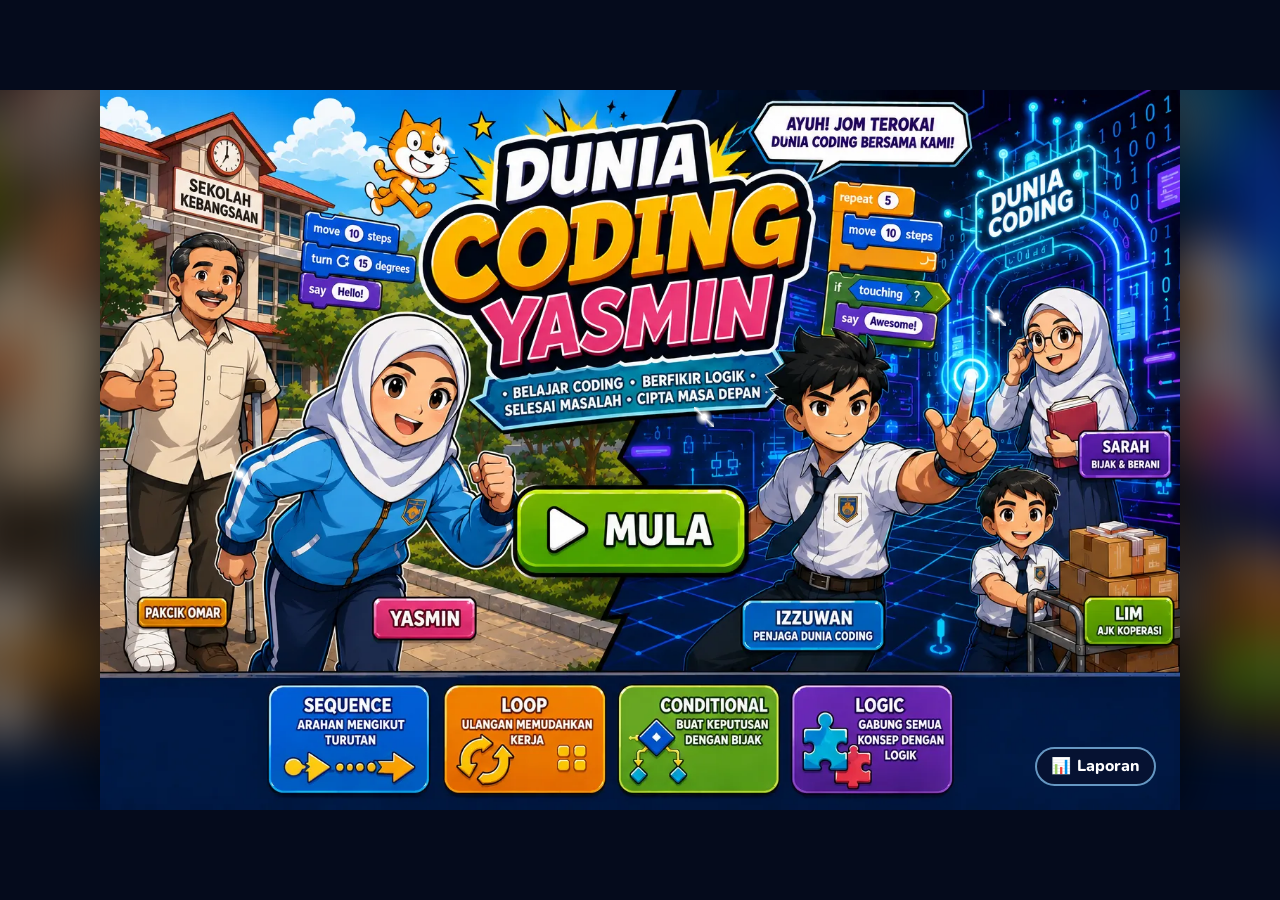
==== index.html @ 2ae58701 "Dunia Coding Yasmin: app storytelling interaktif (aktiviti Sequence, Loop & Logic dikunci) Co-Author" ====
<!doctype html>
<html lang="ms">
<head>
<meta charset="utf-8">
<meta name="viewport" content="width=device-width, initial-scale=1, viewport-fit=cover">
<meta name="theme-color" content="#0b1a3a">
<title>Dunia Coding Yasmin</title>
<link rel="preconnect" href="https://fonts.googleapis.com">
<link href="https://fonts.googleapis.com/css2?family=Baloo+2:wght@500;700;800&family=Nunito:wght@600;800&family=Russo+One&family=Rajdhani:wght@600;700&display=swap" rel="stylesheet">
<link rel="stylesheet" href="style.css">
</head>
<body>
<div id="frame">
  <div id="stage">
    <!-- LAYER CERITA -->
    <div id="bg"><img id="bgA" alt=""><img id="bgB" alt=""></div>
    <div id="chars"></div>
    <div id="fx"></div>
    <div id="bubble" class="hidden"><div class="who"></div><div class="txt"></div></div>
    <div id="narr" class="hidden"><div class="txt"></div></div>
    <div id="title" class="hidden"></div>

    <!-- KAWALAN -->
    <div id="hud" class="hidden">
      <button id="btnMenu" class="pill" aria-label="Menu utama">🏠 Menu</button>
      <div class="spacer"></div>
      <button id="btnCC" class="pill" aria-label="Sari kata">💬 Sari kata</button>
      <button id="btnSound" class="pill" aria-label="Bunyi">🔊</button>
      <button id="btnAuto" class="pill" aria-label="Auto main">⏯ Auto</button>
    </div>
    <div id="nav" class="hidden">
      <button id="btnBack" class="round" aria-label="Kembali">◀</button>
      <button id="btnNext" class="round big" aria-label="Seterusnya">▶</button>
    </div>
    <div id="progress" class="hidden"><i></i></div>

    <!-- CABARAN -->
    <div id="challenge" class="hidden"></div>

    <!-- SKRIN -->
    <section id="home" class="screen">
      <img class="cover-fill" src="assets/img/chatgpt_image_17_mei_2026_04_03_49_ptg.webp" alt="">
      <div class="cover-box">
        <img class="cover-img" src="assets/img/chatgpt_image_17_mei_2026_04_03_49_ptg.webp" alt="Dunia Coding Yasmin">
        <div class="twinkles"><i style="left:31%;top:6%"></i><i style="left:62%;top:4%;animation-delay:.7s"></i><i style="left:82%;top:30%;animation-delay:1.3s"></i><i style="left:12%;top:52%;animation-delay:2s"></i><i style="left:55%;top:44%;animation-delay:1.6s"></i></div>
        <button class="hot mula" data-go="" aria-label="Mula"><span class="shine"></span></button>
        <button class="hot cc seq" data-go="sequence" aria-label="Sequence"></button>
        <button class="hot cc loop" data-go="loop" aria-label="Loop"></button>
        <button class="hot cc cond" data-go="conditional" aria-label="Conditional"></button>
        <button class="hot cc logic" data-go="logic" aria-label="Logic"></button>
        <button id="btnLaporan" class="hot-lap" aria-label="Laporan kajian">📊<span>Laporan</span></button>
      </div>
      <div id="namecard" class="hidden">
        <div class="nc">
          <div class="nc-top"><img src="assets/img/bitmap_8.webp" alt=""><img src="assets/img/bitmap_5.webp" alt=""></div>
          <h3>SIAPA NAMA PEMAIN?</h3>
          <input id="nama" maxlength="40" placeholder="Tulis nama kamu" autocomplete="off">
          <button id="btnStart" class="m-start"><span>MASUK ▶</span></button>
          <button id="btnNoName" class="nc-skip">Main tanpa nama</button>
        </div>
      </div>
    </section>

    <section id="laporan" class="screen hidden">
      <div class="panel">
        <h2>📊 Laporan Kajian</h2>
        <p class="muted">Rekod setiap sesi murid disimpan dalam peranti ini sahaja. Muat turun CSV untuk analisis.</p>
        <div class="table-wrap"><table id="tbl"></table></div>
        <div class="row">
          <button id="btnCSV" class="cta small">⬇ Muat turun CSV</button>
          <button id="btnClear" class="pill danger">🗑 Padam semua rekod</button>
          <div class="spacer"></div>
          <button class="pill" data-close>✕ Tutup</button>
        </div>
      </div>
    </section>

    <div id="rotate">📱↻ Pusingkan peranti ke mod landskap</div>
  </div>
</div>
<script src="story.js"></script>
<script src="app.js"></script>
</body>
</html>
---- style.css ----
:root{
  --ink:#10203f; --paper:#fffdf6; --navy:#0b1a3a;
  --seq:#1f6fe0; --seq2:#4aa3ff;
  --loop:#f08a12; --loop2:#ffc042;
  --cond:#1fa64a; --cond2:#5fdc7c;
  --logic:#7a3fe0; --logic2:#b48bff;
  --good:#1fa64a; --bad:#e23b3b;
  --font:'Nunito',system-ui,-apple-system,"Segoe UI",sans-serif;
  --display:'Baloo 2','Nunito',system-ui,sans-serif;
}
*{box-sizing:border-box;-webkit-tap-highlight-color:transparent}
html,body{margin:0;height:100%;background:#050b1c;color:var(--ink);font-family:var(--font);overflow:hidden}
button{font:inherit;cursor:pointer;border:0}
.hidden{display:none!important}

/* ---- pentas 16:9 ---- */
#frame{position:fixed;inset:0;display:grid;place-items:center}
#stage{position:relative;width:min(100vw,177.78vh);height:min(56.25vw,100vh);overflow:hidden;background:#000;
  container-type:size;user-select:none;-webkit-user-select:none}
/* unit: 1cqw = 1% lebar pentas */

#bg,#bg img{position:absolute;inset:0;width:100%;height:100%}
#bg img{object-fit:cover;opacity:0;transition:opacity .6s ease}
#bg img.on{opacity:1}
#chars{position:absolute;inset:0;pointer-events:none}
#chars img{position:absolute;bottom:0;max-width:60%;object-fit:contain;filter:drop-shadow(0 .6cqw 1cqw rgba(0,0,0,.35));
  animation:pop .45s cubic-bezier(.2,1.4,.4,1) both}
#chars img.left{left:4%} #chars img.right{right:4%} #chars img.center{left:50%;transform:translateX(-50%);animation-name:popc}
@keyframes pop{from{opacity:0;transform:translateY(6%) scale(.96)}to{opacity:1}}
@keyframes popc{from{opacity:0;transform:translate(-50%,6%) scale(.96)}to{opacity:1;transform:translateX(-50%)}}

/* ---- belon dialog ---- */
#bubble{position:absolute;top:10%;left:50%;transform:translateX(-50%);width:min(62%,60cqw);
  background:var(--paper);border:.35cqw solid var(--ink);border-radius:3cqw;padding:1.6cqw 2.4cqw 2cqw;
  box-shadow:0 .7cqw 0 rgba(0,0,0,.35);animation:bub .35s cubic-bezier(.2,1.5,.4,1) both}
#bubble .who{display:inline-block;font-family:var(--display);font-weight:800;font-size:1.7cqw;color:#fff;background:var(--seq);
  padding:.1cqw 1.2cqw;border-radius:2cqw;margin:-3.2cqw 0 .6cqw -.6cqw;border:.25cqw solid var(--ink)}
#bubble .who:empty{display:none}
#bubble .txt{font-size:2.35cqw;line-height:1.38;font-weight:800}
#bubble.thought{border-radius:6cqw;border-style:dashed}
#bubble.shout{background:#fff27a;transform:translateX(-50%) rotate(-1.2deg)}
#bubble.shout .txt{font-family:var(--display);font-size:3cqw;letter-spacing:.02em}
#bubble.left{left:30%} #bubble.right{left:70%}
@keyframes bub{from{opacity:0;transform:translateX(-50%) scale(.85)}to{opacity:1}}

#narr{position:absolute;left:50%;bottom:4%;transform:translateX(-50%);width:76%;
  background:rgba(8,20,52,.88);color:#fff;border:.3cqw solid #8fd0ff;border-radius:1.6cqw;padding:1.6cqw 2.6cqw;
  box-shadow:0 0 2.5cqw rgba(80,180,255,.45);animation:bub .35s ease both}
#narr .txt{font-size:2.4cqw;line-height:1.4;font-weight:800;text-align:center}

#title{position:absolute;inset:0;display:grid;place-items:center;font-family:var(--display);font-weight:800;
  font-size:11cqw;color:#fff;letter-spacing:.04em;text-shadow:0 .6cqw 0 rgba(0,0,0,.35),0 0 3cqw rgba(255,255,255,.4);
  animation:title 2.4s cubic-bezier(.2,1.2,.4,1) both;-webkit-text-stroke:.35cqw var(--ink)}
#title.SEQUENCE{color:var(--seq2)} #title.LOOP{color:var(--loop2)} #title.CONDITIONAL{color:var(--cond2);font-size:9cqw} #title.LOGIC{color:var(--logic2)}
@keyframes title{0%{opacity:0;transform:scale(2.4) rotate(-6deg)}25%{opacity:1;transform:scale(1) rotate(0)}85%{opacity:1}100%{opacity:0;transform:scale(.9)}}

/* ---- kesan ---- */
#fx{position:absolute;inset:0;pointer-events:none}
.flash{position:absolute;inset:0;background:#fff;animation:flash 1s ease-out both}
@keyframes flash{from{opacity:1}to{opacity:0}}
.pow{position:absolute;left:50%;top:52%;width:34%;transform:translate(-50%,-50%);animation:powa .6s cubic-bezier(.2,1.6,.4,1) both}
@keyframes powa{from{transform:translate(-50%,-50%) scale(.2) rotate(-20deg);opacity:0}to{opacity:1}}
.shake{animation:shake .5s linear 3}
@keyframes shake{25%{transform:translate(-.8%,.4%)}50%{transform:translate(.8%,-.4%)}75%{transform:translate(-.4%,-.6%)}}
.zoom #bg img.on{animation:kenburns 6s ease-out both}
@keyframes kenburns{from{transform:scale(1)}to{transform:scale(1.12)}}
.arrows{position:absolute;left:50%;top:6%;transform:translateX(-50%);display:flex;gap:1.5cqw;background:rgba(255,255,255,.92);
  padding:1.2cqw 2cqw;border-radius:2cqw;border:.3cqw solid var(--ink)}
.arrows .ar{width:6.5cqw;height:6.5cqw;display:grid;place-items:center;opacity:0;animation:arIn .4s ease both}
.arrows .ar img{max-width:100%;max-height:100%}
@keyframes arIn{from{opacity:0;transform:translateY(-30%)}to{opacity:1}}
.doors{position:absolute;inset:0;display:flex}
.doors img{width:50%;height:100%;object-fit:cover;animation:dl 2.6s .5s ease-in both}
.doors img+img{animation-name:dr}
@keyframes dl{to{transform:translateX(-100%)}} @keyframes dr{to{transform:translateX(100%)}}

/* ---- HUD ---- */
#hud{position:absolute;top:1.6%;left:1.4%;right:1.4%;display:flex;gap:.8cqw;z-index:20}
.spacer{flex:1}
.pill{background:rgba(255,255,255,.92);color:var(--ink);font-weight:800;font-size:1.5cqw;padding:.6cqw 1.3cqw;border-radius:5cqw;
  border:.22cqw solid var(--ink);box-shadow:0 .35cqw 0 rgba(0,0,0,.3)}
.pill:active{transform:translateY(.2cqw);box-shadow:0 .15cqw 0 rgba(0,0,0,.3)}
.pill.off{opacity:.55}
.pill.danger{background:#ffe1e1}
#nav{position:absolute;right:1.6%;bottom:3%;display:flex;gap:1cqw;z-index:20}
.round{width:5cqw;height:5cqw;border-radius:50%;background:#fff;color:var(--ink);font-size:2cqw;border:.25cqw solid var(--ink);
  box-shadow:0 .4cqw 0 rgba(0,0,0,.35)}
.round.big{width:6.4cqw;height:6.4cqw;font-size:2.6cqw;background:#ffd23f}
.round.pulse{animation:pulse 1.2s ease-in-out infinite}
@keyframes pulse{50%{transform:scale(1.1)}}
#progress{position:absolute;left:0;right:0;bottom:0;height:.6cqw;background:rgba(255,255,255,.2);z-index:20}
#progress i{display:block;height:100%;width:0;background:linear-gradient(90deg,var(--seq2),var(--loop2),var(--cond2),var(--logic2));transition:width .5s}

/* ---- skrin ---- */
.screen{position:absolute;inset:0;z-index:40}
#home .cover{position:absolute;inset:0;width:100%;height:100%;object-fit:cover;filter:saturate(1.1) brightness(.8)}
.home-inner{position:absolute;inset:0;display:flex;flex-direction:column;align-items:center;justify-content:center;gap:1.8cqw;
  background:radial-gradient(ellipse at center,rgba(5,12,40,.15),rgba(5,12,40,.65))}
.logo{display:flex;flex-direction:column;align-items:center;line-height:.82;font-family:var(--display);font-weight:800;
  -webkit-text-stroke:.3cqw var(--ink);text-shadow:0 .7cqw 0 var(--ink);transform:rotate(-3deg)}
.logo .l1{font-size:5.4cqw;color:#fff}
.logo .l2{font-size:9cqw;color:#ffd23f}
.logo .l3{font-size:7.6cqw;color:#ff4f7b}
.logo .tag{margin-top:1.4cqw;font-size:1.6cqw;-webkit-text-stroke:0;text-shadow:none;background:var(--navy);color:#fff;
  padding:.5cqw 1.6cqw;border-radius:3cqw;border:.2cqw solid #8fd0ff;letter-spacing:.08em;text-transform:uppercase}
.namebox{display:flex;align-items:center;gap:1cqw;background:rgba(255,255,255,.95);border:.25cqw solid var(--ink);border-radius:4cqw;padding:.5cqw .6cqw .5cqw 1.6cqw}
.namebox span{font-weight:800;font-size:1.5cqw}
.namebox input{font:inherit;font-weight:800;font-size:1.7cqw;border:0;outline:0;background:#eef4ff;border-radius:3cqw;padding:.6cqw 1.4cqw;width:24cqw;color:var(--ink)}
.cta{font-family:var(--display);font-weight:800;font-size:3cqw;color:var(--ink);background:#ffd23f;padding:.6cqw 4.5cqw;border-radius:5cqw;
  border:.3cqw solid var(--ink);box-shadow:0 .6cqw 0 var(--ink)}
.cta:active{transform:translateY(.4cqw);box-shadow:0 .2cqw 0 var(--ink)}
.cta.small{font-size:1.7cqw;padding:.5cqw 2cqw}
.concepts{display:flex;gap:1.2cqw}
.c{display:flex;flex-direction:column;align-items:center;min-width:13cqw;padding:.8cqw 1.4cqw;border-radius:1.6cqw;color:#fff;
  border:.25cqw solid var(--ink);box-shadow:0 .45cqw 0 var(--ink)}
.c b{font-family:var(--display);font-size:1.9cqw;letter-spacing:.03em} .c small{font-size:1.25cqw;font-weight:800;opacity:.9}
.c-seq{background:var(--seq)} .c-loop{background:var(--loop)} .c-cond{background:var(--cond)} .c-logic{background:var(--logic)}
.c:active{transform:translateY(.3cqw);box-shadow:0 .15cqw 0 var(--ink)}
.links{display:flex;gap:1.4cqw}
.link{background:rgba(8,20,52,.75);color:#fff;font-weight:800;font-size:1.5cqw;padding:.5cqw 1.4cqw;border-radius:3cqw;border:.2cqw solid #8fd0ff}
#watak{background:#0b1a3a;display:grid;place-items:center}
#watak .full{max-width:100%;max-height:100%;object-fit:contain}
.close{position:absolute;top:2%;right:1.5%}
#laporan{background:linear-gradient(135deg,#0b1a3a,#24125a);display:grid;place-items:center}
.panel{width:92%;height:88%;background:var(--paper);border-radius:2cqw;border:.3cqw solid var(--ink);padding:2cqw 2.4cqw;display:flex;flex-direction:column;gap:1cqw}
.panel h2{margin:0;font-family:var(--display);font-size:2.8cqw}
.muted{margin:0;font-size:1.4cqw;color:#4b5875}
.table-wrap{flex:1;overflow:auto;border:.2cqw solid #d4dbea;border-radius:1cqw;background:#fff}
table{border-collapse:collapse;width:100%;font-size:1.3cqw}
th,td{padding:.6cqw .9cqw;border-bottom:.1cqw solid #e3e8f2;text-align:left;white-space:nowrap}
th{position:sticky;top:0;background:#eef2fb;font-weight:800}
td.empty{text-align:center;color:#7a86a0;padding:4cqw}
.row{display:flex;gap:1cqw;align-items:center}

#rotate{display:none}
@media (orientation:portrait) and (max-width:700px){
  #rotate{display:grid;place-items:center;position:fixed;inset:0;background:#0b1a3a;color:#fff;font-weight:800;font-size:5vw;z-index:99;text-align:center;padding:10vw}
}

/* ================== CABARAN ================== */
#challenge{position:absolute;inset:0;z-index:30;display:flex;flex-direction:column;align-items:center;padding:7% 3% 3%;gap:1.4cqw;
  background:linear-gradient(rgba(6,14,40,.55),rgba(6,14,40,.78))}
.ch-head{display:flex;flex-direction:column;align-items:center;gap:.5cqw;text-align:center}
.ch-name{font-family:var(--display);font-weight:800;font-size:2.2cqw;color:#fff;padding:.2cqw 2cqw;border-radius:3cqw;border:.25cqw solid var(--ink)}
.ch-name.seq{background:var(--seq)} .ch-name.loop{background:var(--loop)} .ch-name.cond{background:var(--cond)} .ch-name.logic{background:var(--logic)}
.ch-task{color:#fff;font-weight:800;font-size:1.95cqw;max-width:78cqw;text-shadow:0 .2cqw .4cqw rgba(0,0,0,.6)}
.ch-body{flex:1;width:100%;display:flex;flex-direction:column;align-items:center;justify-content:center;gap:1.6cqw}

.path{display:flex;align-items:center;gap:.8cqw;background:rgba(255,255,255,.94);padding:.9cqw 1.6cqw;border-radius:1.6cqw;border:.25cqw solid var(--ink)}
.path .p{width:5.2cqw;height:5.2cqw;display:grid;place-items:center;position:relative}
.path .p img{max-width:100%;max-height:100%}
.path .p.flip img{transform:scaleX(-1)}
.path .p b{position:absolute;right:-.4cqw;bottom:-.4cqw;background:var(--loop);color:#fff;font-size:1.4cqw;border-radius:1cqw;padding:0 .5cqw;border:.18cqw solid var(--ink)}
.path .arrow{font-size:1.8cqw;font-weight:800;color:#8a94ab}
.path .goal{font-size:3.4cqw}

.slots{display:flex;gap:1cqw;align-items:center;flex-wrap:wrap;justify-content:center}
.slot{min-width:15cqw;height:6.2cqw;border-radius:1.2cqw;border:.3cqw dashed rgba(255,255,255,.9);background:rgba(255,255,255,.14);
  display:grid;place-items:center;color:rgba(255,255,255,.85);font-weight:800;font-size:1.5cqw;position:relative;transition:background .2s,border-color .2s}
.slot .n{position:absolute;top:-1.3cqw;left:-1cqw;width:2.6cqw;height:2.6cqw;border-radius:50%;background:#fff;color:var(--ink);
  display:grid;place-items:center;font-size:1.4cqw;border:.2cqw solid var(--ink)}
.slot.hover{background:rgba(255,255,255,.35);border-color:#ffd23f}
.slot.ok{border-style:solid;border-color:var(--good);background:rgba(31,166,74,.25)}
.slot.no{border-style:solid;border-color:var(--bad);background:rgba(226,59,59,.3);animation:shake .4s linear 1}
.slot .block{position:static;cursor:default}

.palette{display:flex;gap:1.2cqw;flex-wrap:wrap;justify-content:center;min-height:6.6cqw;padding:1cqw 1.6cqw;
  background:rgba(255,255,255,.12);border-radius:1.6cqw;border:.2cqw solid rgba(255,255,255,.3)}
.block{display:flex;align-items:center;gap:.8cqw;min-width:14cqw;height:5.6cqw;padding:0 1.4cqw;border-radius:1cqw;color:#fff;
  font-weight:800;font-size:1.75cqw;border:.25cqw solid rgba(0,0,0,.35);box-shadow:0 .45cqw 0 rgba(0,0,0,.35);
  touch-action:none;cursor:grab;position:relative;justify-content:center;white-space:nowrap}
.block::before{content:"";position:absolute;top:-.25cqw;left:2cqw;width:3cqw;height:.9cqw;background:inherit;border-radius:0 0 .8cqw .8cqw;
  border:.25cqw solid rgba(0,0,0,.35);border-top:0;filter:brightness(1.08)}
.block img{height:3.6cqw;filter:brightness(0) invert(1)}
.block img.flip{transform:scaleX(-1)}
.block.motion{background:var(--seq)} .block.num{background:var(--loop)} .block.dir{background:var(--cond)}
.block.dragging{cursor:grabbing;z-index:99;position:fixed;transform:scale(1.08) rotate(-2deg);box-shadow:0 1.2cqw 2cqw rgba(0,0,0,.5);pointer-events:none}
.block.used{opacity:.25;pointer-events:none}

.code{display:flex;flex-direction:column;align-items:flex-start;gap:0;filter:drop-shadow(0 .5cqw 0 rgba(0,0,0,.35))}
.code .hat{background:var(--loop);color:#fff;font-weight:800;font-size:2cqw;padding:1cqw 1.8cqw;border-radius:1.4cqw 1.4cqw 0 0;
  display:flex;align-items:center;gap:1cqw;border:.25cqw solid rgba(0,0,0,.35)}
.code.if .hat{background:var(--cond)}
.code .inner{margin-left:2.6cqw;background:#fff;color:var(--ink);font-weight:800;font-size:1.8cqw;padding:1cqw 1.8cqw;border-left:2.6cqw solid var(--loop);
  border-radius:0 1cqw 1cqw 0;display:flex;gap:.8cqw;align-items:center}
.code.if .inner{border-left-color:var(--cond)}
.code .foot{width:22cqw;height:1.8cqw;background:var(--loop);border-radius:0 0 1.4cqw 1.4cqw;border:.25cqw solid rgba(0,0,0,.35);border-top:0}
.code.if .foot{background:var(--cond)}
.code .slot{min-width:13cqw;height:5cqw}

.boxes{display:flex;gap:.6cqw;font-size:4.4cqw;background:rgba(255,255,255,.92);padding:.4cqw 1.6cqw;border-radius:1.6cqw;border:.25cqw solid var(--ink)}
.boxes span{animation:arIn .35s ease both}
.paths2{display:flex;gap:2.4cqw}
.pcard{background:rgba(255,255,255,.95);border:.3cqw solid var(--ink);border-radius:1.6cqw;padding:1cqw 2cqw;min-width:22cqw}
.pcard h4{margin:0 0 .4cqw;font-family:var(--display);font-size:2cqw;display:flex;gap:.6cqw;align-items:center}
.pcard ul{margin:0;padding-left:2cqw;font-weight:800;font-size:1.6cqw;line-height:1.5}

.ch-foot{display:flex;gap:1.2cqw;align-items:center;justify-content:center;width:100%}
.msg{min-height:3.4cqw;font-weight:800;font-size:1.9cqw;padding:.5cqw 1.6cqw;border-radius:3cqw;color:#fff;background:rgba(0,0,0,.35)}
.msg:empty{visibility:hidden}
.msg.good{background:var(--good)} .msg.bad{background:var(--bad)}
.hintbtn{background:#fff;font-weight:800;font-size:1.5cqw;padding:.6cqw 1.4cqw;border-radius:3cqw;border:.22cqw solid var(--ink);box-shadow:0 .3cqw 0 rgba(0,0,0,.3)}
.key{font-family:var(--display);font-weight:800;font-size:2cqw;background:#ffd23f;color:var(--ink);padding:.4cqw 2.4cqw;border-radius:3cqw;border:.3cqw solid var(--ink);box-shadow:0 .4cqw 0 var(--ink)}
.cont{font-family:var(--display);font-weight:800;font-size:2cqw;background:var(--good);color:#fff;padding:.4cqw 2.4cqw;border-radius:3cqw;border:.3cqw solid var(--ink);box-shadow:0 .4cqw 0 var(--ink);animation:pulse 1.2s infinite}
.hintbox{position:absolute;left:50%;top:1.6%;transform:translateX(-50%);pointer-events:none;background:#fff7d1;border:.3cqw solid var(--ink);border-radius:1.6cqw;
  padding:1cqw 1.8cqw;font-weight:800;font-size:1.7cqw;max-width:70cqw;display:flex;gap:1cqw;align-items:center;animation:bub .3s ease both;z-index:5}
.hintbox .cat{font-size:3.4cqw}

/* tamat */
.end{display:flex;flex-direction:column;align-items:center;gap:1.4cqw;color:#fff;text-align:center}
.end h1{margin:0;font-family:var(--display);font-size:7cqw;color:#ffd23f;-webkit-text-stroke:.3cqw var(--ink);text-shadow:0 .6cqw 0 var(--ink)}
.end p{margin:0;font-size:2cqw;font-weight:800}
.badges{display:flex;gap:1.2cqw}
.badge{min-width:15cqw;padding:1cqw;border-radius:1.4cqw;border:.25cqw solid var(--ink);font-weight:800;font-size:1.5cqw;color:#fff}
.badge b{display:block;font-family:var(--display);font-size:1.9cqw}
.confetti{position:absolute;top:-5%;font-size:2.6cqw;animation:fall linear forwards}
@keyframes fall{to{transform:translateY(120cqh) rotate(540deg)}}
@media (prefers-reduced-motion:reduce){*{animation-duration:.01s!important;animation-iteration-count:1!important;transition:none!important}}

/* =====================================================
   SARI KATA (v2) — jalur bawah, tidak menutup watak
   ===================================================== */
#bubble,#narr{top:auto!important;bottom:3.2%;left:50%!important;transform:translateX(-50%)!important;width:auto;max-width:66%;min-width:30%;
  background:linear-gradient(180deg,rgba(6,12,32,.72),rgba(6,12,32,.86));color:#fff;border:0;border-radius:1.2cqw;
  padding:.9cqw 2cqw 1cqw;box-shadow:0 .4cqw 1.6cqw rgba(0,0,0,.35);backdrop-filter:blur(4px);-webkit-backdrop-filter:blur(4px);
  animation:sub .3s ease both;text-align:center}
@keyframes sub{from{opacity:0;transform:translate(-50%,30%)}to{opacity:1;transform:translate(-50%,0)}}
#bubble .who{display:block;width:max-content;margin:-2.1cqw auto .35cqw;font-size:1.35cqw;padding:.1cqw 1.1cqw;border:.18cqw solid rgba(255,255,255,.85);
  box-shadow:0 .2cqw .6cqw rgba(0,0,0,.35)}
#bubble .txt,#narr .txt{font-size:1.85cqw;line-height:1.38;font-weight:800;text-shadow:0 .15cqw .3cqw rgba(0,0,0,.6)}
#bubble.thought .txt{font-style:italic;color:#d9e8ff}
#bubble.thought .txt::before{content:"💭 "}
#bubble.shout{background:linear-gradient(180deg,rgba(60,20,0,.8),rgba(40,10,0,.9))}
#bubble.shout .txt{color:#ffe14a;font-family:var(--display);font-size:2.3cqw;letter-spacing:.02em}
#narr{border:.15cqw solid rgba(143,208,255,.55)}
#narr .txt{color:#e6f4ff}
.nocc #bubble,.nocc #narr{display:none!important}

/* =====================================================
   ARENA AKTIVITI — gaya permainan MOBA
   ===================================================== */
#challenge.moba{--gold:#f2cf73;--gold2:#a8792b;--cy:#3fd6ff;--ink2:#060d22;--acc:var(--cy);
  padding:0;gap:0;display:block;background:radial-gradient(ellipse at 50% 40%,rgba(10,30,80,.35),rgba(3,8,24,.88) 75%);font-family:'Rajdhani','Nunito',sans-serif}
#challenge.moba.seq{--acc:#3fa7ff} #challenge.moba.loop{--acc:#ffa630} #challenge.moba.cond{--acc:#3ee07a} #challenge.moba.logic{--acc:#b47bff}
.moba .ch{--c:1.2cqw}
.chamf{clip-path:polygon(var(--c) 0,calc(100% - var(--c)) 0,100% var(--c),100% calc(100% - var(--c)),calc(100% - var(--c)) 100%,var(--c) 100%,0 calc(100% - var(--c)),0 var(--c))}
.moba .disp{font-family:'Russo One','Baloo 2',sans-serif;letter-spacing:.04em}

/* kad misi */
.m-intro{position:absolute;inset:0;display:flex;align-items:center;justify-content:center;gap:4cqw;animation:fadeIn .4s both}
@keyframes fadeIn{from{opacity:0}to{opacity:1}}
.m-hero{display:flex;flex-direction:column;align-items:center;gap:1cqw;animation:slideL .6s cubic-bezier(.2,1.2,.3,1) both}
@keyframes slideL{from{opacity:0;transform:translateX(-30%)}to{opacity:1}}
@keyframes slideR{from{opacity:0;transform:translateX(30%)}to{opacity:1}}
.m-hero .fr{--c:2cqw;width:24cqw;height:30cqw;padding:.35cqw;background:linear-gradient(160deg,var(--gold),var(--gold2) 45%,var(--gold));
  clip-path:polygon(var(--c) 0,calc(100% - var(--c)) 0,100% var(--c),100% calc(100% - var(--c)),calc(100% - var(--c)) 100%,var(--c) 100%,0 calc(100% - var(--c)),0 var(--c));
  filter:drop-shadow(0 0 1.6cqw color-mix(in srgb,var(--acc) 70%,transparent))}
.m-hero .fr img{width:100%;height:100%;object-fit:cover;background:radial-gradient(circle at 50% 30%,color-mix(in srgb,var(--acc) 55%,#0b1a3a),#071026);
  clip-path:inherit;display:block}
.m-heroname{font-family:'Russo One','Baloo 2',sans-serif;font-size:1.9cqw;color:#fff;letter-spacing:.12em;background:linear-gradient(90deg,transparent,rgba(0,0,0,.6),transparent);padding:.2cqw 4cqw;
  border-top:.15cqw solid var(--gold);border-bottom:.15cqw solid var(--gold)}
.m-brief{width:44cqw;display:flex;flex-direction:column;gap:.9cqw;color:#fff;animation:slideR .6s .1s cubic-bezier(.2,1.2,.3,1) both}
.m-no{font-family:'Russo One',sans-serif;color:var(--gold);font-size:1.7cqw;letter-spacing:.3em}
.m-title{font-family:'Russo One','Baloo 2',sans-serif;font-size:6.2cqw;line-height:.95;color:#fff;
  background:linear-gradient(180deg,#fff 30%,var(--acc));-webkit-background-clip:text;background-clip:text;-webkit-text-fill-color:transparent;
  filter:drop-shadow(0 .3cqw 0 rgba(0,0,0,.6)) drop-shadow(0 0 1.4cqw color-mix(in srgb,var(--acc) 60%,transparent))}
.m-sub{font-size:2cqw;font-weight:700;color:#cfe3ff;letter-spacing:.2em;text-transform:uppercase;margin-top:-.6cqw}
.m-obj{--c:1cqw;background:linear-gradient(90deg,rgba(20,40,90,.85),rgba(10,20,50,.6));border-left:.4cqw solid var(--acc);padding:1cqw 1.4cqw;font-size:1.9cqw;font-weight:700;line-height:1.3;
  clip-path:polygon(0 0,calc(100% - var(--c)) 0,100% var(--c),100% 100%,0 100%)}
.m-obj b{display:block;font-family:'Russo One',sans-serif;font-size:1.25cqw;color:var(--gold);letter-spacing:.2em;margin-bottom:.2cqw}
.m-reward{display:flex;align-items:center;gap:1cqw;font-size:1.9cqw}
.m-reward span{font-family:'Russo One',sans-serif;font-size:1.2cqw;color:#9fb3d8;letter-spacing:.2em}
.m-reward i{font-style:normal;font-family:'Russo One',sans-serif;color:var(--gold);font-size:1.6cqw}
.m-start{--c:1.2cqw;align-self:flex-start;margin-top:.6cqw;padding:.3cqw;background:linear-gradient(180deg,#fff3c4,var(--gold) 40%,var(--gold2));
  clip-path:polygon(var(--c) 0,calc(100% - var(--c)) 0,100% 50%,calc(100% - var(--c)) 100%,var(--c) 100%,0 50%);animation:glowp 1.6s ease-in-out infinite}
.m-start span{display:block;font-family:'Russo One','Baloo 2',sans-serif;font-size:2.4cqw;letter-spacing:.08em;color:#fff;padding:.9cqw 4cqw;
  background:linear-gradient(180deg,#2f6bff,#1235a8);clip-path:inherit;text-shadow:0 .2cqw 0 rgba(0,0,0,.5)}
.m-start:active{transform:scale(.97)}
@keyframes glowp{50%{filter:drop-shadow(0 0 1.2cqw rgba(255,210,100,.85))}}

.m-count{position:absolute;inset:0;display:grid;place-items:center;background:rgba(2,6,20,.55);z-index:20}
.m-count span{font-family:'Russo One','Baloo 2',sans-serif;font-size:16cqw;color:#fff;-webkit-text-stroke:.3cqw var(--gold2);
  text-shadow:0 0 3cqw var(--acc);animation:cnt .7s ease-out both}
.m-count span.go{font-size:11cqw;color:var(--gold)}
@keyframes cnt{from{transform:scale(2.2);opacity:0}30%{transform:scale(1);opacity:1}to{transform:scale(.85);opacity:.0}}

/* HUD atas */
.m-top{position:absolute;top:2.2%;left:2%;right:2%;display:flex;align-items:center;gap:1.4cqw;z-index:5;animation:fadeIn .4s both}
.m-exit{width:3.6cqw;height:3.6cqw;border-radius:50%;background:rgba(0,0,0,.55);color:#fff;font-size:1.6cqw;border:.18cqw solid rgba(255,255,255,.4)}
.m-badge{--c:1cqw;display:flex;align-items:center;gap:1cqw;padding:.4cqw 2.4cqw .4cqw .4cqw;color:#fff;
  background:linear-gradient(90deg,rgba(8,18,48,.92),rgba(8,18,48,.4));clip-path:polygon(0 0,calc(100% - var(--c)) 0,100% 50%,calc(100% - var(--c)) 100%,0 100%);border-left:.35cqw solid var(--acc)}
.m-badge .lv{width:3.6cqw;height:3.6cqw;display:grid;place-items:center;font-family:'Russo One',sans-serif;font-size:1.9cqw;color:#1b1300;
  background:linear-gradient(180deg,#fff3c4,var(--gold) 50%,var(--gold2));clip-path:polygon(50% 0,100% 25%,100% 75%,50% 100%,0 75%,0 25%)}
.m-badge small{display:block;font-size:1.05cqw;color:#9fb3d8;letter-spacing:.2em;font-weight:700}
.m-badge b{font-family:'Russo One',sans-serif;font-size:1.8cqw;letter-spacing:.06em;color:var(--acc)}
.m-timer{--c:1cqw;margin-left:auto;margin-right:auto;text-align:center;color:#fff;padding:.3cqw 3cqw;background:rgba(6,12,32,.85);border-bottom:.25cqw solid var(--gold);
  clip-path:polygon(0 0,100% 0,calc(100% - var(--c)) 100%,var(--c) 100%);transform:translateX(-30%)}
.m-timer small,.m-score small{display:block;font-size:1cqw;letter-spacing:.25em;color:#9fb3d8;font-weight:700}
.m-timer b{font-family:'Russo One',sans-serif;font-size:2.3cqw;letter-spacing:.06em}
.m-score{--c:1cqw;text-align:right;color:#fff;padding:.3cqw 1.8cqw .3cqw 2.6cqw;background:linear-gradient(270deg,rgba(8,18,48,.92),rgba(8,18,48,.4));
  clip-path:polygon(var(--c) 0,100% 0,100% 100%,var(--c) 100%,0 50%);border-right:.35cqw solid var(--gold)}
.m-score b{font-family:'Russo One',sans-serif;font-size:2.3cqw;color:var(--gold);display:inline-block}
.m-score.bump b{animation:bump .4s ease}
@keyframes bump{40%{transform:scale(1.35)}}

/* arena tengah */
.m-arena{--c:2cqw;position:absolute;left:8%;right:8%;top:15%;bottom:27%;display:flex;flex-direction:column;align-items:center;justify-content:center;gap:1.8cqw;
  background:linear-gradient(180deg,rgba(8,20,54,.78),rgba(4,10,30,.86));animation:arenaIn .5s cubic-bezier(.2,1.2,.3,1) both;
  clip-path:polygon(var(--c) 0,calc(100% - var(--c)) 0,100% var(--c),100% calc(100% - var(--c)),calc(100% - var(--c)) 100%,var(--c) 100%,0 calc(100% - var(--c)),0 var(--c));
  box-shadow:inset 0 0 0 .2cqw color-mix(in srgb,var(--acc) 70%,transparent),inset 0 0 4cqw color-mix(in srgb,var(--acc) 25%,transparent)}
.m-arena::before{content:"";position:absolute;inset:0;pointer-events:none;
  background:linear-gradient(90deg,var(--gold) 0 6cqw,transparent 6cqw calc(100% - 6cqw),var(--gold) calc(100% - 6cqw)) top/100% .25cqw no-repeat,
             linear-gradient(90deg,var(--gold) 0 6cqw,transparent 6cqw calc(100% - 6cqw),var(--gold) calc(100% - 6cqw)) bottom/100% .25cqw no-repeat}
@keyframes arenaIn{from{opacity:0;transform:scale(.94)}to{opacity:1}}
.m-obj2{color:#e6f0ff;font-weight:700;font-size:1.75cqw;text-align:center;max-width:90%;line-height:1.25}

.m-path{display:flex;align-items:center;gap:.6cqw}
.m-path .node{width:5.6cqw;height:5.6cqw;display:grid;place-items:center;position:relative;background:radial-gradient(circle,rgba(255,255,255,.95) 55%,rgba(255,255,255,.6));
  clip-path:polygon(50% 0,100% 25%,100% 75%,50% 100%,0 75%,0 25%);animation:nodeIn .4s cubic-bezier(.2,1.5,.4,1) both}
.m-path .node img{max-width:62%;max-height:62%}
.m-path .node.flip img{transform:scaleX(-1)}
.m-path .node b{position:absolute;bottom:.5cqw;font-family:'Russo One',sans-serif;font-size:1.2cqw;color:#c2410c}
.m-path .node.goal{font-size:3cqw;background:radial-gradient(circle,#ffe9a8,var(--gold))}
.m-path .dot{width:1.2cqw;height:.35cqw;background:var(--gold);border-radius:1cqw;box-shadow:0 0 .6cqw var(--gold)}
@keyframes nodeIn{from{opacity:0;transform:scale(.3)}to{opacity:1}}

.m-slots{display:flex;align-items:center;gap:0}
.m-slots .link{width:1.6cqw;height:.3cqw;background:linear-gradient(90deg,var(--acc),transparent,var(--acc));opacity:.7}
.slot.hex{min-width:0;width:13.5cqw;height:7.4cqw;border:0;border-radius:0;background:none;display:grid;place-items:center;position:relative;
  filter:drop-shadow(0 0 .8cqw color-mix(in srgb,var(--acc) 55%,transparent))}
.slot.hex::before{content:"";position:absolute;inset:0;background:linear-gradient(180deg,color-mix(in srgb,var(--acc) 80%,#fff),color-mix(in srgb,var(--acc) 50%,#000));
  clip-path:polygon(12% 0,88% 0,100% 50%,88% 100%,12% 100%,0 50%)}
.slot.hex::after{content:"";position:absolute;inset:.3cqw;background:repeating-linear-gradient(135deg,rgba(10,22,60,.95) 0 .6cqw,rgba(14,30,78,.95) .6cqw 1.2cqw);
  clip-path:polygon(12% 0,88% 0,100% 50%,88% 100%,12% 100%,0 50%)}
.slot.hex em{position:relative;z-index:1;font-style:normal;font-family:'Russo One',sans-serif;font-size:2.6cqw;color:color-mix(in srgb,var(--acc) 70%,#fff);opacity:.75;animation:breathe 1.6s ease-in-out infinite}
@keyframes breathe{50%{opacity:.3}}
.slot.hex.hover{transform:scale(1.08);filter:drop-shadow(0 0 1.6cqw var(--gold))}
.slot.hex.hover::before{background:linear-gradient(180deg,#fff3c4,var(--gold))}
.slot.hex.ok::before{background:linear-gradient(180deg,#b8ffcf,#16a34a)}
.slot.hex.no{animation:shake .35s linear 1}
.slot.hex.no::before{background:linear-gradient(180deg,#ffb4b4,#dc2626)}
.slot.hex .block{position:relative;z-index:1;min-width:0;width:calc(100% - 1.4cqw);height:calc(100% - 1.4cqw);cursor:default;box-shadow:none;animation:snap .35s cubic-bezier(.2,1.6,.4,1)}
@keyframes snap{from{transform:scale(1.4);opacity:.3}to{transform:scale(1);opacity:1}}

/* blok = kad skill */
.moba .block{--c:.9cqw;min-width:14cqw;height:6cqw;padding:0 1.4cqw 0 .6cqw;gap:.8cqw;justify-content:flex-start;border:0;border-radius:0;box-shadow:none;
  font-family:'Russo One','Nunito',sans-serif;font-size:1.45cqw;letter-spacing:.04em;text-transform:uppercase;color:#fff;
  clip-path:polygon(var(--c) 0,calc(100% - var(--c)) 0,100% var(--c),100% calc(100% - var(--c)),calc(100% - var(--c)) 100%,var(--c) 100%,0 calc(100% - var(--c)),0 var(--c));
  background:linear-gradient(180deg,rgba(255,255,255,.25),transparent 45%),linear-gradient(180deg,var(--b1),var(--b2));
  box-shadow:inset 0 0 0 .2cqw rgba(255,233,170,.85),inset 0 -.5cqw 0 rgba(0,0,0,.25)}
.moba .block::before{display:none}
.moba .block.motion{--b1:#3f8cff;--b2:#1440b8} .moba .block.num{--b1:#ffae3d;--b2:#c2410c} .moba .block.dir{--b1:#36d977;--b2:#13803d}
.moba .block .ic{width:4.2cqw;height:4.2cqw;flex:none;display:grid;place-items:center;border-radius:50%;font-size:2.1cqw;
  background:radial-gradient(circle at 35% 30%,rgba(255,255,255,.45),rgba(0,0,0,.35));box-shadow:inset 0 0 0 .2cqw rgba(255,233,170,.9),0 0 .8cqw rgba(0,0,0,.4)}
.moba .block .ic img{height:2.6cqw;filter:brightness(0) invert(1) drop-shadow(0 .1cqw .1cqw rgba(0,0,0,.5))}
.moba .block .ic img.flip{transform:scaleX(-1)}
.moba .block .lb{line-height:1.05;white-space:normal;text-align:left}
.moba .slot .block{padding:0 .8cqw 0 .4cqw;gap:.5cqw;font-size:1.2cqw}
.moba .slot .block .ic{width:3.4cqw;height:3.4cqw}
.moba .block.lifted{opacity:.35}
.block.dragging{transform:scale(1.12) rotate(-3deg)!important;filter:drop-shadow(0 0 1.4cqw rgba(255,214,110,.9)) drop-shadow(0 1cqw 1cqw rgba(0,0,0,.5))}
.moba .block.used{opacity:.18;filter:grayscale(1)}

/* bar bawah */
.m-bottom{position:absolute;left:1.6%;right:1.6%;bottom:3%;height:19%;display:flex;align-items:center;gap:1.6cqw;z-index:5}
.m-bar{--c:1.6cqw;flex:1;height:100%;display:flex;align-items:center;justify-content:center;gap:1.2cqw;flex-wrap:wrap;padding:.6cqw 1.4cqw;
  background:linear-gradient(180deg,rgba(6,14,38,.55),rgba(6,14,38,.92));border-top:.25cqw solid var(--gold);
  clip-path:polygon(var(--c) 0,calc(100% - var(--c)) 0,100% var(--c),100% 100%,0 100%,0 var(--c))}
.m-bar .block{animation:cardIn .45s cubic-bezier(.2,1.4,.4,1) both}
.m-bar .block:nth-child(2){animation-delay:.06s}.m-bar .block:nth-child(3){animation-delay:.12s}.m-bar .block:nth-child(4){animation-delay:.18s}.m-bar .block:nth-child(5){animation-delay:.24s}
@keyframes cardIn{from{opacity:0;transform:translateY(60%)}to{opacity:1}}
.m-skill{width:9.5cqw;height:9.5cqw;flex:none;border-radius:50%;display:flex;flex-direction:column;align-items:center;justify-content:center;gap:.1cqw;color:#fff;
  background:radial-gradient(circle at 40% 30%,#3a5fc8,#0d1f5c 70%);box-shadow:0 0 0 .3cqw var(--gold),0 0 0 .55cqw rgba(0,0,0,.6),0 0 2cqw rgba(63,214,255,.45)}
.m-skill span{font-size:3.6cqw;line-height:1}
.m-skill small{font-family:'Russo One',sans-serif;font-size:1.05cqw;letter-spacing:.12em}
.m-skill.key{width:11cqw;height:11cqw;background:radial-gradient(circle at 40% 30%,#ffe9a0,#d08a12 70%);color:#2a1700;animation:glowp 1.4s ease-in-out infinite}
.m-skill.ghost{visibility:hidden}
.m-skill:active{transform:scale(.93)}

/* papan khas: loop & conditional */
.m-boxes{display:flex;gap:1cqw;font-size:4.6cqw;filter:drop-shadow(0 .4cqw .4cqw rgba(0,0,0,.5))}
.m-boxes span{animation:nodeIn .4s cubic-bezier(.2,1.5,.4,1) both}
.m-code{display:flex;align-items:center;gap:1.2cqw;flex-wrap:wrap;justify-content:center;padding:1.2cqw 2cqw;border-radius:1.2cqw;
  background:rgba(255,255,255,.06);border:.2cqw dashed color-mix(in srgb,var(--acc) 60%,transparent)}
.m-code .cap{font-family:'Russo One',sans-serif;font-size:2.2cqw;color:var(--acc);letter-spacing:.06em;text-shadow:0 0 1cqw color-mix(in srgb,var(--acc) 60%,transparent)}
.m-code .body{font-size:1.9cqw;font-weight:700;color:#fff}
.m-code.loop .body{flex-basis:100%;text-align:center;opacity:.9}
.m-code .slot.hex{width:16cqw}
.m-lanes{display:flex;align-items:stretch;gap:1.6cqw}
.lane{--c:1.2cqw;width:22cqw;padding:1cqw 1.6cqw;color:#fff;display:flex;flex-direction:column;align-items:center;gap:.3cqw;
  clip-path:polygon(var(--c) 0,calc(100% - var(--c)) 0,100% var(--c),100% calc(100% - var(--c)),calc(100% - var(--c)) 100%,var(--c) 100%,0 calc(100% - var(--c)),0 var(--c))}
.lane.l{background:linear-gradient(180deg,rgba(220,38,38,.55),rgba(60,10,10,.75));box-shadow:inset 0 0 0 .2cqw #f87171}
.lane.r{background:linear-gradient(180deg,rgba(22,163,74,.55),rgba(8,50,25,.75));box-shadow:inset 0 0 0 .2cqw #4ade80}
.lane .ic{font-size:3.4cqw} .lane h4{margin:0;font-family:'Russo One',sans-serif;font-size:1.7cqw;letter-spacing:.08em}
.lane span{font-weight:700;font-size:1.55cqw}
.vs{align-self:center;font-family:'Russo One',sans-serif;font-size:3cqw;color:var(--gold);text-shadow:0 0 1.2cqw rgba(242,207,115,.7);font-style:italic}

/* maklum balas */
.m-call{position:absolute;left:50%;top:40%;transform:translate(-50%,-50%);z-index:15;pointer-events:none;opacity:0;white-space:nowrap;
  font-family:'Russo One','Baloo 2',sans-serif;font-size:5.4cqw;letter-spacing:.06em;font-style:italic;color:#fff;
  background:linear-gradient(180deg,#fff 30%,var(--gold));-webkit-background-clip:text;background-clip:text;-webkit-text-fill-color:transparent;
  filter:drop-shadow(0 .35cqw 0 rgba(0,0,0,.7)) drop-shadow(0 0 1.6cqw rgba(255,200,80,.8))}
.m-call.red{background:linear-gradient(180deg,#fff 20%,#ff4d4d);-webkit-background-clip:text;background-clip:text;filter:drop-shadow(0 .35cqw 0 rgba(0,0,0,.7)) drop-shadow(0 0 1.6cqw rgba(255,60,60,.8))}
.m-call.show{animation:callA 1.3s cubic-bezier(.2,1.3,.4,1) both}
@keyframes callA{0%{opacity:0;transform:translate(-50%,-50%) scale(2.2) skewX(-10deg)}18%{opacity:1;transform:translate(-50%,-50%) scale(1) skewX(-10deg)}75%{opacity:1}100%{opacity:0;transform:translate(-50%,-80%) scale(.95) skewX(-10deg)}}
#challenge.hit::after{content:"";position:absolute;inset:0;pointer-events:none;box-shadow:inset 0 0 6cqw rgba(255,30,30,.75);animation:flash .5s ease-out both;z-index:14}
.m-float{position:absolute;z-index:16;transform:translate(-50%,-50%);font-family:'Russo One',sans-serif;font-size:2.4cqw;color:var(--gold);pointer-events:none;
  text-shadow:0 .2cqw 0 #000,0 0 1cqw rgba(255,200,80,.9);animation:floatUp 1s ease-out both}
@keyframes floatUp{to{transform:translate(-50%,-260%);opacity:0}}
.m-spark{position:absolute;z-index:16;width:.8cqw;height:.8cqw;border-radius:50%;background:radial-gradient(circle,#fff,var(--gold));pointer-events:none;
  box-shadow:0 0 1cqw var(--gold);animation:spark .7s ease-out both}
@keyframes spark{to{transform:translate(var(--x),var(--y)) scale(.2);opacity:0}}
.m-hint{--c:1cqw;position:absolute;left:50%;top:13%;transform:translateX(-50%);z-index:12;pointer-events:none;display:flex;gap:1cqw;align-items:center;
  max-width:70cqw;padding:.9cqw 1.8cqw;color:#2a1a00;font-weight:800;font-size:1.65cqw;background:linear-gradient(180deg,#fff7d6,#ffe08a);
  clip-path:polygon(var(--c) 0,calc(100% - var(--c)) 0,100% var(--c),100% calc(100% - var(--c)),calc(100% - var(--c)) 100%,var(--c) 100%,0 calc(100% - var(--c)),0 var(--c));animation:bub .3s both}
.m-hint .cat{font-size:3cqw}

/* VICTORY */
.m-victory{position:absolute;inset:0;z-index:30;display:flex;flex-direction:column;align-items:center;justify-content:center;gap:1.2cqw;
  background:radial-gradient(ellipse at 50% 40%,rgba(40,70,160,.55),rgba(2,6,20,.94) 70%);animation:fadeIn .4s both;overflow:hidden}
.m-victory .rays{position:absolute;left:50%;top:34%;width:140cqw;height:140cqw;transform:translate(-50%,-50%);pointer-events:none;opacity:.35;
  background:repeating-conic-gradient(rgba(255,215,120,.55) 0 6deg,transparent 6deg 18deg);animation:spin 18s linear infinite;
  -webkit-mask:radial-gradient(circle,#000 10%,transparent 55%);mask:radial-gradient(circle,#000 10%,transparent 55%)}
@keyframes spin{to{transform:translate(-50%,-50%) rotate(360deg)}}
.vic{position:relative;padding:0 6cqw}
.vic::before,.vic::after{content:"";position:absolute;top:50%;width:6cqw;height:3cqw;transform:translateY(-50%);
  background:linear-gradient(90deg,transparent,var(--gold));clip-path:polygon(0 50%,100% 0,85% 50%,100% 100%)}
.vic::before{left:-1cqw} .vic::after{right:-1cqw;transform:translateY(-50%) scaleX(-1)}
.vic span{display:block;font-family:'Russo One','Baloo 2',sans-serif;font-size:10cqw;letter-spacing:.06em;line-height:1;
  background:linear-gradient(180deg,#fffbe6 20%,#f2cf73 55%,#a8792b);-webkit-background-clip:text;background-clip:text;-webkit-text-fill-color:transparent;
  filter:drop-shadow(0 .5cqw 0 rgba(0,0,0,.6)) drop-shadow(0 0 2.4cqw rgba(255,200,80,.7));animation:vicIn .8s cubic-bezier(.2,1.4,.3,1) both}
@keyframes vicIn{from{opacity:0;transform:scale(2.6);letter-spacing:.6em}to{opacity:1}}
.m-victory .sub{position:relative;color:#cfe3ff;font-family:'Russo One',sans-serif;font-size:1.6cqw;letter-spacing:.25em}
.m-victory .stars{position:relative;display:flex;gap:1.4cqw;font-size:6.4cqw;line-height:1}
.m-victory .stars i{font-style:normal;color:#2a3456;text-shadow:0 .3cqw 0 #000;animation:starIn .5s cubic-bezier(.2,1.8,.4,1) both}
.m-victory .stars i:nth-child(2){transform:translateY(-1.2cqw);font-size:7.6cqw}
.m-victory .stars i.on{color:#ffd54a;text-shadow:0 .3cqw 0 #8a5a00,0 0 2cqw rgba(255,210,80,.9)}
@keyframes starIn{from{opacity:0;transform:scale(3) rotate(-60deg)}to{opacity:1}}
.mvp{position:relative;font-family:'Russo One',sans-serif;font-size:2cqw;letter-spacing:.3em;color:#2a1700;padding:.3cqw 2.6cqw .3cqw 2.9cqw;
  background:linear-gradient(180deg,#fff3c4,var(--gold) 50%,var(--gold2));clip-path:polygon(8% 0,92% 0,100% 50%,92% 100%,8% 100%,0 50%);animation:starIn .5s 1.4s both}
.m-victory .stats{position:relative;display:flex;gap:1cqw}
.m-victory .stats div{--c:.8cqw;min-width:11cqw;text-align:center;padding:.6cqw 1cqw;background:rgba(10,24,64,.85);box-shadow:inset 0 0 0 .15cqw rgba(242,207,115,.6);
  clip-path:polygon(var(--c) 0,calc(100% - var(--c)) 0,100% var(--c),100% calc(100% - var(--c)),calc(100% - var(--c)) 100%,var(--c) 100%,0 calc(100% - var(--c)),0 var(--c));
  animation:cardIn .4s both;animation-delay:1.2s}
.m-victory .stats small{display:block;color:#9fb3d8;font-size:1cqw;letter-spacing:.2em;font-weight:700}
.m-victory .stats b{font-family:'Russo One',sans-serif;font-size:2.4cqw;color:#fff}
.m-victory .m-start{align-self:center;position:relative;animation:cardIn .4s 1.5s both,glowp 1.6s 2s ease-in-out infinite}
/* muat 5 kad dalam satu baris */
.m-bar{flex-wrap:nowrap;gap:.9cqw;padding:.6cqw 1cqw}
.m-bar .block{min-width:0;width:12.6cqw;height:5.4cqw;padding:0 .7cqw 0 .45cqw;gap:.55cqw;font-size:1.22cqw}
.m-bar .block .ic{width:3.6cqw;height:3.6cqw;font-size:1.8cqw}
.m-bar .block .ic img{height:2.2cqw}
.m-hint{top:16.5%}
.m-victory{background:radial-gradient(ellipse at 50% 38%,rgba(34,62,150,.97),rgba(3,8,26,.99) 72%)}

/* =====================================================
   MUKA DEPAN (v2) — gambar asal + butang bercahaya
   ===================================================== */
#home{background:#071026;overflow:hidden}
#home .cover-fill{position:absolute;inset:-5%;width:110%;height:110%;object-fit:cover;filter:blur(2cqw) brightness(.55) saturate(1.2)}
.cover-box{position:absolute;top:0;bottom:0;left:50%;height:100%;aspect-ratio:3/2;transform:translateX(-50%);
  box-shadow:0 0 4cqw rgba(0,0,0,.7);animation:coverIn 1s cubic-bezier(.2,1,.3,1) both}
@keyframes coverIn{from{opacity:0;transform:translateX(-50%) scale(1.08)}to{opacity:1;transform:translateX(-50%) scale(1)}}
.cover-img{position:absolute;inset:0;width:100%;height:100%;object-fit:cover;display:block}
.hot{position:absolute;background:transparent;border-radius:1.4cqw;transition:transform .2s cubic-bezier(.2,1.6,.4,1),box-shadow .2s;outline:none}
.hot:hover,.hot:focus-visible{transform:translateY(-.4cqw) scale(1.05);box-shadow:0 0 0 .3cqw #fff,0 0 2.4cqw .6cqw rgba(255,240,150,.9)}
.hot:active{transform:scale(.96)}
.hot.mula{left:38.5%;top:55.5%;width:21.3%;height:11.3%;border-radius:1.6cqw;overflow:hidden;animation:mulaGlow 1.8s ease-in-out infinite}
@keyframes mulaGlow{0%,100%{box-shadow:0 0 0 0 rgba(140,255,90,.0)}50%{box-shadow:0 0 0 .4cqw rgba(255,255,255,.85),0 0 3cqw 1cqw rgba(140,255,90,.85)}}
.hot.mula .shine{position:absolute;top:-20%;bottom:-20%;width:30%;left:-40%;transform:skewX(-20deg);
  background:linear-gradient(90deg,transparent,rgba(255,255,255,.75),transparent);animation:shine 2.6s ease-in-out infinite}
@keyframes shine{0%,55%{left:-40%}100%{left:130%}}
.hot.cc{top:82.5%;height:15.1%;width:14.8%;border-radius:1cqw;animation:bob 3s ease-in-out infinite}
.hot.seq{left:15.6%} .hot.loop{left:31.9%;animation-delay:.3s} .hot.cond{left:48.1%;animation-delay:.6s} .hot.logic{left:64.1%;animation-delay:.9s}
@keyframes bob{0%,100%{box-shadow:0 0 0 0 transparent}50%{box-shadow:0 0 1.6cqw .2cqw rgba(255,255,255,.45)}}
.hot-lap{position:absolute;right:2.2%;bottom:3.4%;display:flex;align-items:center;gap:.5cqw;padding:.5cqw 1.1cqw;border-radius:3cqw;
  background:rgba(8,18,48,.85);color:#fff;font-weight:800;font-size:1.25cqw;border:.18cqw solid rgba(143,208,255,.7)}
.hot-lap:hover{background:rgba(30,60,140,.95)}
.twinkles i{position:absolute;width:1.6cqw;height:1.6cqw;pointer-events:none;
  background:radial-gradient(circle,#fff 0 18%,transparent 60%),conic-gradient(from 45deg,transparent 0 20%,rgba(255,255,255,.9) 25%,transparent 30% 70%,rgba(255,255,255,.9) 75%,transparent 80%);
  animation:twk 2.4s ease-in-out infinite}
@keyframes twk{0%,100%{opacity:0;transform:scale(.3) rotate(0)}50%{opacity:1;transform:scale(1) rotate(45deg)}}

#namecard{position:absolute;inset:0;z-index:5;display:grid;place-items:center;background:rgba(3,8,26,.7);backdrop-filter:blur(3px);-webkit-backdrop-filter:blur(3px);animation:fadeIn .25s both}
.nc{--gold:#f2cf73;--gold2:#a8792b;--c:2cqw;position:relative;width:46cqw;padding:7cqw 3cqw 2.4cqw;display:flex;flex-direction:column;align-items:center;gap:1.2cqw;
  background:linear-gradient(180deg,#1a3577,#0a1638);color:#fff;animation:arenaIn .45s cubic-bezier(.2,1.3,.3,1) both;
  clip-path:polygon(var(--c) 0,calc(100% - var(--c)) 0,100% var(--c),100% calc(100% - var(--c)),calc(100% - var(--c)) 100%,var(--c) 100%,0 calc(100% - var(--c)),0 var(--c));
  box-shadow:inset 0 0 0 .3cqw var(--gold),inset 0 0 3cqw rgba(63,214,255,.35)}
.nc-top{position:absolute;top:-1cqw;left:0;right:0;height:9cqw;display:flex;justify-content:center;gap:2cqw;overflow:hidden}
.nc-top img{height:13cqw;object-fit:contain;object-position:top;filter:drop-shadow(0 .4cqw .6cqw rgba(0,0,0,.5))}
.nc h3{margin:0;font-family:'Russo One','Baloo 2',sans-serif;font-size:2.4cqw;letter-spacing:.08em;color:var(--gold);text-shadow:0 .2cqw 0 #000}
.nc input{width:100%;font:inherit;font-weight:800;font-size:2.2cqw;text-align:center;color:#0b1a3a;padding:1cqw 1.6cqw;border:0;border-radius:1cqw;outline:none;
  background:#fff;box-shadow:0 0 0 .25cqw var(--gold),0 0 1.6cqw rgba(242,207,115,.6)}
.nc .m-start{align-self:center;margin-top:.4cqw}
.nc-skip{background:none;color:#9fb3d8;font-weight:700;font-size:1.3cqw;text-decoration:underline}
.nc{padding-top:9.5cqw}
.nc-top{top:-.4cqw;height:9cqw}
.nc-top img{height:11cqw}
.nc h3{position:relative;z-index:1}

/* =====================================================
   AKTIVITI ATAS LATAR (v3)
   ===================================================== */
#challenge.moba{background:#050b1c}
.s-fill{position:absolute;inset:-5%;width:110%;height:110%;object-fit:cover;filter:blur(2cqw) brightness(.4)}
.s-box{position:absolute;left:0;top:0;height:100%;aspect-ratio:3/2;overflow:hidden;animation:fadeIn .4s both}
.s-bg{position:absolute;inset:0;width:100%;height:100%;object-fit:cover}
.s-vig{position:absolute;inset:0;pointer-events:none;background:radial-gradient(ellipse at 50% 55%,transparent 55%,rgba(0,0,0,.45));
  box-shadow:inset 0 0 0 .3cqw color-mix(in srgb,var(--acc) 60%,transparent)}
.s-box .m-top{left:1.5%;right:1.5%;top:2%}
.s-box .m-timer{transform:none}
.s-obj{position:absolute;left:50%;top:12.5%;transform:translateX(-50%);max-width:82%;text-align:center;z-index:4;
  color:#fff;font-weight:800;font-size:1.55cqw;line-height:1.25;padding:.5cqw 1.6cqw;border-radius:3cqw;
  background:rgba(4,10,30,.78);box-shadow:0 0 0 .15cqw color-mix(in srgb,var(--acc) 70%,transparent);animation:sub .4s .2s both}
.s-if{position:absolute;left:50%;bottom:3%;transform:translateX(-50%);z-index:4;white-space:nowrap;color:#fff;font-weight:700;font-size:1.6cqw;
  padding:.7cqw 1.8cqw;border-radius:1cqw;background:rgba(6,40,20,.88);box-shadow:inset 0 0 0 .2cqw #3ee07a,0 0 1.6cqw rgba(62,224,122,.5)}
.s-if b{font-family:'Russo One',sans-serif;color:#7dffaa;letter-spacing:.05em}
.s-if span{display:inline-block;min-width:5cqw;text-align:center;font-family:'Russo One',sans-serif;color:#ffd54a;border-bottom:.2cqw dashed #ffd54a}
.s-if span.ok{color:#7dffaa;border-color:transparent;animation:bump .4s}

/* laluan */
.s-route{position:absolute;inset:0;width:100%;height:100%;pointer-events:none;z-index:1}
.s-route polyline{fill:none;stroke-linecap:round;stroke-linejoin:round;vector-effect:non-scaling-stroke}
.s-route .glow{stroke:color-mix(in srgb,var(--acc) 60%,transparent);stroke-width:14;opacity:.35;filter:blur(3px)}
.s-route .dash{stroke:#fff;stroke-width:4;stroke-dasharray:2 14;animation:march 1.2s linear infinite;opacity:.85}
@keyframes march{to{stroke-dashoffset:-32}}
.s-route.hint .glow{stroke:#ffd54a;opacity:.9;animation:breathe .6s ease-in-out infinite}
.s-route.lit .glow{stroke:#ffd54a;opacity:.85}
.s-route.lit .dash{stroke:#ffd54a}
.s-mark{position:absolute;transform:translate(-50%,-50%);z-index:3;font-family:'Russo One',sans-serif;font-size:1.2cqw;letter-spacing:.12em;color:#fff;
  padding:.25cqw 1cqw;border-radius:2cqw;background:rgba(4,10,30,.85);box-shadow:0 0 0 .15cqw var(--gold);white-space:nowrap}
.s-mark.goal{display:flex;align-items:center;gap:.5cqw;background:linear-gradient(180deg,#fff3c4,var(--gold) 55%,var(--gold2));color:#2a1700;animation:glowp 1.6s infinite}
.s-mark.goal span{font-size:1.8cqw}
.s-mark.reached{animation:bump .5s 3}
.s-ring{position:absolute;transform:translate(-50%,-50%);z-index:2;border-radius:50%;border:.3cqw dashed var(--gold);
  box-shadow:0 0 2cqw rgba(255,210,100,.6),inset 0 0 2cqw rgba(255,210,100,.35);animation:spinr 12s linear infinite}
.s-ring b{position:absolute;left:50%;top:-1.6cqw;transform:translateX(-50%);font-family:'Russo One',sans-serif;font-size:1.1cqw;letter-spacing:.15em;color:#2a1700;
  background:var(--gold);padding:.1cqw .9cqw;border-radius:1cqw;white-space:nowrap}
@keyframes spinr{to{transform:translate(-50%,-50%) rotate(360deg)}}
.s-ring b{animation:spinr-inv 12s linear infinite}
@keyframes spinr-inv{from{transform:translateX(-50%) rotate(0)}to{transform:translateX(-50%) rotate(-360deg)}}

/* slot heksagon atas peta */
.slot.hex.onmap{position:absolute;transform:translate(-50%,-50%);width:11.5cqw;height:6.2cqw;z-index:3;animation:dropIn .5s cubic-bezier(.2,1.5,.4,1) both}
.slot.hex.onmap:nth-of-type(2){animation-delay:.08s}.slot.hex.onmap:nth-of-type(3){animation-delay:.16s}.slot.hex.onmap:nth-of-type(4){animation-delay:.24s}.slot.hex.onmap:nth-of-type(5){animation-delay:.32s}
@keyframes dropIn{from{opacity:0;transform:translate(-50%,-120%) scale(.6)}to{opacity:1;transform:translate(-50%,-50%)}}
.slot.hex.onmap::after{background:repeating-linear-gradient(135deg,rgba(10,22,60,.72) 0 .6cqw,rgba(14,30,78,.72) .6cqw 1.2cqw)}
.slot.hex.onmap.hover{transform:translate(-50%,-50%) scale(1.12)}
.slot.hex.onmap.no{animation:shakeC .4s linear 1}
@keyframes shakeC{25%{transform:translate(-56%,-50%)}75%{transform:translate(-44%,-50%)}}
.dragging-on .slot.hex.onmap:not(.full)::before{animation:slotPulse .8s ease-in-out infinite}
@keyframes slotPulse{50%{filter:brightness(1.6)}}
.slot.hex .cap1,.slot.hex .cap2{position:absolute;z-index:2;left:50%;transform:translateX(-50%);white-space:nowrap;font-style:normal;
  font-family:'Russo One',sans-serif;font-size:1.3cqw;color:#fff;padding:.15cqw .9cqw;border-radius:1cqw;background:rgba(194,65,12,.92);box-shadow:0 0 0 .15cqw var(--gold)}
.slot.hex .cap1{top:-2.4cqw} .slot.hex .cap2{bottom:-2.4cqw;background:rgba(4,10,30,.88)}

/* zon jalan (conditional) */
.slot.zone{position:absolute;z-index:2;border-radius:1.6cqw;border:.3cqw dashed rgba(255,255,255,.7);background:rgba(255,255,255,.06);
  display:flex;flex-direction:column;align-items:center;justify-content:flex-start;gap:.6cqw;padding-top:1cqw;transition:background .2s,border-color .2s,transform .2s}
.slot.zone .z-lab{font-family:'Russo One',sans-serif;font-size:1.6cqw;letter-spacing:.1em;color:#fff;padding:.2cqw 1.2cqw;border-radius:1cqw;background:rgba(4,10,30,.85)}
.slot.zone .z-tags{display:flex;flex-direction:column;gap:.35cqw;align-items:center}
.slot.zone .z-tags span{font-weight:800;font-size:1.3cqw;color:#fff;background:rgba(4,10,30,.78);padding:.15cqw .8cqw;border-radius:1cqw;white-space:nowrap}
.slot.zone .z-drop{margin-top:auto;margin-bottom:1cqw;font-family:'Russo One',sans-serif;font-size:1cqw;letter-spacing:.2em;color:rgba(255,255,255,.8);animation:breathe 1.6s infinite}
.dragging-on .slot.zone{border-color:#ffd54a;background:rgba(255,213,74,.12)}
.slot.zone.hover{background:rgba(255,213,74,.28);transform:scale(1.02)}
.slot.zone.no{border-style:solid;border-color:#ef4444;background:rgba(239,68,68,.35);animation:shake .4s linear 1}
.slot.zone.ok{border-style:solid;border-color:#22c55e;background:rgba(34,197,94,.25)}
.slot.zone.ok .z-drop{display:none}
.z-token{margin-top:auto;margin-bottom:1.2cqw;animation:snap .4s cubic-bezier(.2,1.6,.4,1)}
.z-token .tk-img{display:block;width:8cqw;height:8cqw;border-radius:50%;overflow:hidden;box-shadow:0 0 0 .3cqw var(--gold),0 0 2cqw rgba(255,210,100,.8)}
.z-token .tk-img img{width:100%;height:100%;object-fit:cover;transform:scale(2.6)}
.z-token .lb{display:block;text-align:center;font-family:'Russo One',sans-serif;font-size:1.2cqw;color:#fff;margin-top:.3cqw;text-shadow:0 .1cqw .3cqw #000}

/* panel blok kanan */
.s-panel{position:absolute;top:0;right:0;bottom:0;width:calc(100% - 84.375%);display:flex;flex-direction:column;align-items:center;gap:1cqw;padding:1.4cqw .8cqw;z-index:6;
  background:linear-gradient(180deg,rgba(6,14,38,.96),rgba(10,24,64,.96));box-shadow:-.3cqw 0 0 var(--gold),-1.4cqw 0 3cqw rgba(0,0,0,.6);animation:slideR .5s both}
.r-head{font-family:'Russo One',sans-serif;font-size:1.25cqw;letter-spacing:.25em;color:var(--gold);padding-bottom:.4cqw;border-bottom:.15cqw solid rgba(242,207,115,.5);width:100%;text-align:center}
.r-path{display:flex;gap:.25cqw;flex-wrap:wrap;justify-content:center}
.r-path i{position:relative;width:2.3cqw;height:2.3cqw;display:grid;place-items:center;background:#fff;clip-path:polygon(50% 0,100% 25%,100% 75%,50% 100%,0 75%,0 25%)}
.r-path i img{max-width:70%;max-height:70%} .r-path i.flip img{transform:scaleX(-1)}
.r-path i b{position:absolute;bottom:0;right:.15cqw;font-size:.9cqw;color:#c2410c;font-family:'Russo One',sans-serif}
.m-bar.vert{flex:1;width:100%;flex-direction:column;flex-wrap:nowrap;justify-content:flex-start;gap:.8cqw;padding:.4cqw 0;background:none;border:0;clip-path:none;height:auto}
.m-bar.vert .block{width:100%;height:4.8cqw;font-size:1.15cqw;animation-name:cardInR}
@keyframes cardInR{from{opacity:0;transform:translateX(60%)}to{opacity:1}}
.r-skills{display:flex;gap:.8cqw;justify-content:center;align-items:center}
.s-panel .m-skill{width:6.4cqw;height:6.4cqw}
.s-panel .m-skill span{font-size:2.5cqw} .s-panel .m-skill small{font-size:.8cqw}
.s-panel .m-skill.key{width:7.2cqw;height:7.2cqw}

/* blok token (Sarah) */
.moba .block.token{--b1:#ec4899;--b2:#9d174d;height:9cqw!important;flex-direction:column;justify-content:center;gap:.3cqw;padding:.4cqw}
.block.token .tk-img{display:block;width:5.6cqw;height:5.6cqw;border-radius:50%;overflow:hidden;box-shadow:0 0 0 .2cqw rgba(255,233,170,.9)}
.block.token .tk-img img{width:100%;height:100%;object-fit:cover;transform:scale(2.6)}
.block.token .lb{text-align:center!important}

/* kesan atas peta */
.s-walker{position:absolute;z-index:5;width:5.4cqw;height:5.4cqw;transform:translate(-50%,-50%);border-radius:50%;overflow:hidden;
  box-shadow:0 0 0 .3cqw var(--gold),0 0 2cqw rgba(255,210,100,.9);background:#0b1a3a}
.s-walker img{width:100%;height:100%;object-fit:cover}
.s-count{position:absolute;z-index:5;transform:translate(-50%,-50%);width:3.4cqw;height:3.4cqw;border-radius:50%;display:grid;place-items:center;
  font-family:'Russo One',sans-serif;font-size:1.8cqw;color:#2a1700;background:radial-gradient(circle at 35% 30%,#fff7d6,var(--gold));
  box-shadow:0 0 0 .2cqw #2a1700,0 0 1.4cqw rgba(255,210,100,.9);animation:nodeIn .35s cubic-bezier(.2,1.6,.4,1) both}
.s-count.soft{background:rgba(255,255,255,.85)}
.s-box .m-hint{top:21%}
.pow{position:absolute;left:52%;top:50%;width:30%;transform:translate(-50%,-50%);animation:powa .6s cubic-bezier(.2,1.6,.4,1) both;filter:drop-shadow(0 .6cqw .6cqw rgba(0,0,0,.4))}
/* v3.1 — kurangkan sesak atas peta */
.s-box .m-top{right:auto}
.s-box .m-badge{padding:.3cqw 2cqw .3cqw .3cqw}
.s-box .m-badge .lv{width:3cqw;height:3cqw;font-size:1.5cqw}
.s-box .m-badge b{font-size:1.5cqw}
.r-stats{display:flex;width:100%;gap:.4cqw}
.r-stats .m-timer,.r-stats .m-score{flex:1;margin:0;transform:none;clip-path:none;border-radius:.6cqw;padding:.3cqw .4cqw;text-align:center;background:rgba(0,0,0,.35);border:0;
  box-shadow:inset 0 -.2cqw 0 var(--gold)}
.r-stats b{font-size:1.6cqw!important}
.r-stats small{font-size:.75cqw!important}
.r-obj{width:100%;font-weight:800;font-size:1.05cqw;line-height:1.3;color:#e6f0ff;background:rgba(255,255,255,.06);border-left:.3cqw solid var(--acc);padding:.5cqw .6cqw;border-radius:.4cqw}
.s-panel{gap:.7cqw;padding-top:1cqw}
.m-bar.vert .block{height:4.3cqw}
.slot.hex.onmap{width:9.4cqw;height:5.2cqw}
.slot.hex.onmap em{font-size:2cqw}
.slot.hex.onmap .block{font-size:.95cqw;gap:.3cqw;padding:0 .4cqw 0 .25cqw}
.slot.hex.onmap .block .ic{width:2.6cqw;height:2.6cqw;font-size:1.3cqw}
.slot.hex.onmap .block .ic img{height:1.6cqw}
.s-box .m-hint{top:auto;bottom:3%;left:auto;right:2%;transform:none;max-width:48%;font-size:1.3cqw}
.s-box .m-hint .cat{font-size:2.4cqw}
.s-mark{font-size:1cqw}
.block.token .tk-img img,.z-token .tk-img img{transform:none}
.block.token .tk-img img,.z-token .tk-img img{filter:none!important;height:100%;width:100%}

/* =====================================================
   MOTION GRAPHIC (v4)
   ===================================================== */
#bg img{transform-origin:50% 50%;will-change:transform}
@keyframes cam-in{from{transform:scale(1.02)}to{transform:scale(1.16)}}
@keyframes cam-in2{from{transform:scale(1.04) translate(1.5%,1%)}to{transform:scale(1.18) translate(-1.5%,-1%)}}
@keyframes cam-out{from{transform:scale(1.18)}to{transform:scale(1.03)}}
@keyframes cam-left{from{transform:scale(1.14) translateX(3%)}to{transform:scale(1.14) translateX(-3%)}}
@keyframes cam-right{from{transform:scale(1.14) translateX(-3%)}to{transform:scale(1.14) translateX(3%)}}
@keyframes cam-up{from{transform:scale(1.14) translateY(3%)}to{transform:scale(1.14) translateY(-2.5%)}}
@keyframes cam-down{from{transform:scale(1.14) translateY(-3%)}to{transform:scale(1.14) translateY(2.5%)}}
#bg::after{content:"";position:absolute;inset:0;pointer-events:none;background:radial-gradient(ellipse at 50% 45%,transparent 60%,rgba(0,0,0,.35))}

/* watak: masuk, bernafas, bercakap, parallax */
#chars .ch{position:absolute;bottom:0;pointer-events:none;animation:chInL .7s cubic-bezier(.2,1.2,.3,1) both}
#chars .ch.left{left:4%} #chars .ch.right{right:4%;animation-name:chInR}
#chars .ch.center{left:50%;transform:translateX(-50%);animation-name:chInC}
#chars .ch img{height:100%;width:auto;max-width:none;position:static;transform-origin:50% 100%;filter:drop-shadow(0 .6cqw 1cqw rgba(0,0,0,.35));
  animation:breatheC 3.6s ease-in-out infinite;transition:filter .4s}
@keyframes chInL{from{opacity:0;transform:translateX(-35%)}to{opacity:1;transform:none}}
@keyframes chInR{from{opacity:0;transform:translateX(35%)}to{opacity:1;transform:none}}
@keyframes chInC{from{opacity:0;transform:translate(-50%,12%) scale(.95)}to{opacity:1;transform:translateX(-50%)}}
@keyframes breatheC{0%,100%{transform:scale(1,1)}50%{transform:scale(1.008,1.018)}}
#chars .ch.talk img{animation:talkC .42s ease-in-out infinite alternate}
@keyframes talkC{from{transform:translateY(0) rotate(-.4deg)}to{transform:translateY(-1.4%) rotate(.4deg)}}
#chars .ch.dim img{filter:drop-shadow(0 .6cqw 1cqw rgba(0,0,0,.35)) brightness(.72) saturate(.85)}
#chars[data-cam="left"]{animation:parL 12s ease-in-out forwards} #chars[data-cam="right"]{animation:parR 12s ease-in-out forwards}
@keyframes parL{to{transform:translateX(-1.2%)}} @keyframes parR{to{transform:translateX(1.2%)}}

/* sari kata kinetik */
.kw{display:inline-block;animation:kwIn .38s cubic-bezier(.2,1.4,.4,1) both}
@keyframes kwIn{from{opacity:0;transform:translateY(.6em) scale(.9);filter:blur(2px)}to{opacity:1;transform:none;filter:none}}
#bubble .who{animation:whoIn .45s cubic-bezier(.2,1.5,.4,1) both}
@keyframes whoIn{from{opacity:0;transform:translateY(60%) scale(.7)}to{opacity:1}}

/* zarah */
#particles{position:absolute;inset:0;pointer-events:none;overflow:hidden;z-index:1}
#particles.code i{position:absolute;bottom:-8%;font-style:normal;font-family:'Russo One',monospace;color:#7ee7ff;text-shadow:0 0 .8cqw #3fd6ff;animation:floatCode linear infinite}
@keyframes floatCode{from{transform:translateY(0) rotate(-8deg)}to{transform:translateY(-120cqh) rotate(8deg)}}
#particles.dust i{position:absolute;border-radius:50%;background:rgba(255,248,220,.85);box-shadow:0 0 .8cqw rgba(255,240,200,.9);animation:dustA ease-in-out infinite}
@keyframes dustA{0%,100%{transform:translate(0,0);opacity:0}20%{opacity:.8}50%{transform:translate(2cqw,-3cqw);opacity:.5}80%{opacity:.8}}
#particles.rain i{position:absolute;top:-10%;width:.12cqw;background:linear-gradient(transparent,rgba(190,220,255,.75));animation:rainA linear infinite}
@keyframes rainA{to{transform:translate(-2cqw,70cqh)}}
#particles.stars i{position:absolute;width:1.2cqw;height:1.2cqw;background:radial-gradient(circle,#fff 0 15%,transparent 60%),conic-gradient(from 45deg,transparent 0 20%,rgba(255,255,255,.85) 25%,transparent 30% 70%,rgba(255,255,255,.85) 75%,transparent 80%);animation:twk ease-in-out infinite}

/* kad tajuk bab (lower third) */
.lt{position:absolute;left:3%;top:12%;z-index:15;display:flex;flex-direction:column;align-items:flex-start;gap:.2cqw;pointer-events:none;animation:ltOut .5s 3.6s ease-in forwards}
.lt-bar{width:0;height:.45cqw;background:linear-gradient(90deg,#ffd23f,#ff4f7b);border-radius:1cqw;animation:ltBar .6s cubic-bezier(.2,1,.3,1) forwards}
.lt b{font-family:'Russo One','Baloo 2',sans-serif;font-size:1.5cqw;letter-spacing:.35em;color:#ffd23f;text-shadow:0 .2cqw .4cqw rgba(0,0,0,.6);
  clip-path:inset(0 100% 0 0);animation:ltText .6s .25s cubic-bezier(.2,1,.3,1) forwards}
.lt-t{font-family:'Baloo 2',sans-serif;font-weight:800;font-size:3.4cqw;line-height:1;color:#fff;-webkit-text-stroke:.15cqw #10203f;text-shadow:0 .35cqw 0 #10203f;
  background:linear-gradient(90deg,rgba(11,26,58,.85),rgba(11,26,58,0));padding:.4cqw 3cqw .6cqw 1cqw;clip-path:inset(0 100% 0 0);animation:ltText .7s .4s cubic-bezier(.2,1,.3,1) forwards}
@keyframes ltBar{to{width:14cqw}} @keyframes ltText{to{clip-path:inset(0 0 0 0)}}
@keyframes ltOut{to{opacity:0;transform:translateX(-6%)}}

/* sapuan antara bab */
.wipe{position:absolute;inset:0;z-index:35;pointer-events:none;overflow:hidden}
.wipe i{position:absolute;top:-20%;bottom:-20%;width:60%;left:-70%;transform:skewX(-18deg);animation:wipeA .95s cubic-bezier(.7,0,.3,1) forwards}
.wipe i:nth-child(1){background:#ffd23f}
.wipe i:nth-child(2){background:#ff4f7b;animation-delay:.07s}
.wipe i:nth-child(3){background:#0b1a3a;animation-delay:.14s}
@keyframes wipeA{0%{left:-70%}45%,55%{left:20%}100%{left:130%}}

/* =====================================================
   MISI TAMBAHAN (v5)
   ===================================================== */
.s-item{position:absolute;transform:translate(-50%,-50%);z-index:2;line-height:1;pointer-events:none;filter:drop-shadow(0 .4cqw .4cqw rgba(0,0,0,.45));animation:nodeIn .45s cubic-bezier(.2,1.6,.4,1) both}
.s-item.bounce{animation:itemHop .5s ease-in-out 2}
@keyframes itemHop{50%{transform:translate(-50%,-80%)}}
.s-glow{position:absolute;transform:translate(-50%,-50%);z-index:2;width:7cqw;height:7cqw;border-radius:50%;pointer-events:none;
  border:.3cqw solid var(--gold);box-shadow:0 0 2cqw rgba(255,210,100,.8),inset 0 0 1.4cqw rgba(255,210,100,.6);animation:glowRing 1.4s ease-in-out infinite}
.s-glow b{position:absolute;left:50%;top:-1.8cqw;transform:translateX(-50%);white-space:nowrap;font-family:'Russo One',sans-serif;font-size:1.05cqw;letter-spacing:.12em;
  color:#2a1700;background:var(--gold);padding:.1cqw .8cqw;border-radius:1cqw}
@keyframes glowRing{50%{transform:translate(-50%,-50%) scale(1.15)}}
.s-screen{position:absolute;transform:translate(-50%,-50%);z-index:6;width:46%;height:46%;display:flex;flex-direction:column;align-items:center;justify-content:center;gap:.4cqw;
  border-radius:1cqw;background:radial-gradient(circle,#ffd23f,#ff9a1a 70%);color:#2a1700;font-size:5cqw;box-shadow:0 0 4cqw rgba(255,200,60,.9);animation:screenOn .8s cubic-bezier(.2,1.4,.3,1) both}
.s-screen b{font-family:'Russo One',sans-serif;font-size:3.4cqw;letter-spacing:.08em}
.s-screen small{font-family:'Nunito',sans-serif;font-weight:800;font-size:1.5cqw}
@keyframes screenOn{0%{transform:translate(-50%,-50%) scaleY(.02) scaleX(.6);filter:brightness(3)}60%{transform:translate(-50%,-50%) scaleY(1.05)}100%{transform:translate(-50%,-50%)}}
.s-doors{position:absolute;inset:0;z-index:6}
.s-doors img{animation-duration:2.2s;animation-delay:.2s}

/* kad kod (teks) */
.moba .block.card{justify-content:center;text-transform:none;font-family:'Nunito',sans-serif;font-weight:800;letter-spacing:0;padding:0 .8cqw}
.moba .block.card .lb{text-align:center;line-height:1.15}
.moba .block.card.seq{--b1:#3f8cff;--b2:#1440b8} .moba .block.card.loop{--b1:#ffae3d;--b2:#c2410c}
.moba .block.card.cond{--b1:#36d977;--b2:#13803d} .moba .block.card.logic{--b1:#a78bfa;--b2:#6d28d9}
.slot.hex.onmap .block.card{font-size:.85cqw;padding:0 .5cqw}

/* token emoji */
.tk-img.emo{display:grid!important;place-items:center;font-size:3.4cqw;background:radial-gradient(circle at 35% 30%,#fff,#dbeafe);overflow:visible!important}
.z-token .tk-img.emo{width:6.4cqw!important;height:6.4cqw!important;font-size:3.8cqw}
.moba .block.token .tk-img.emo{width:4.6cqw;height:4.6cqw}
.slot.zone{flex-wrap:wrap}
.slot.zone .z-token{margin-top:auto}

/* blok pra-isi (cari pepijat) */
.slot.hex.pre .block{cursor:pointer;box-shadow:inset 0 0 0 .2cqw rgba(255,233,170,.85),0 0 0 .2cqw rgba(255,255,255,.0)}
.slot.hex.pre .block:hover{filter:brightness(1.2)}
.slot.hex.pre::before{background:linear-gradient(180deg,#e9d5ff,#7c3aed)}

/* lencana tamat */
.badge small{display:block;font-size:1.05cqw;opacity:.9}
.m-badge .lv{font-size:1.25cqw!important}
.s-if{white-space:normal;max-width:92%;text-align:center;line-height:1.5}

/* =====================================================
   WATAK BERANIMASI (sprite frame-by-frame, 12 lukisan/s)
   ===================================================== */
#chars .ch.sprite{left:50%;transform:translateX(-50%);transform-origin:50% 100%;animation:none;width:auto}
#chars .ch.sprite .sp-win{width:100%;height:100%;overflow:hidden;filter:drop-shadow(0 .8cqw 1cqw rgba(0,0,0,.35))}
#chars .ch.sprite img{height:100%;width:auto;max-width:none;display:block;animation:spriteRun 1s steps(var(--n)) infinite;filter:none;transform-origin:0 0}
@keyframes spriteRun{from{transform:translateX(0)}to{transform:translateX(-100%)}}
#chars .ch.sprite.arrived img{animation-play-state:paused}
#chars .ch.sprite.talk img,#chars .ch.sprite.dim img{filter:none}
#chars .ch.sprite.talk img,#chars .ch.sprite.dim img{animation-name:spriteRun}
/* kamera "ikut dari belakang": latar maju ke depan, watak kekal saiz */
@keyframes cam-push{from{transform:scale(1.02) translateY(0)}to{transform:scale(1.3) translateY(2.5%)}}
#chars .ch.sprite{bottom:-2%}
#chars .ch.sprite .sp-win{animation:walkBob calc(1s / 3.5) ease-in-out infinite alternate}
@keyframes walkBob{from{transform:translateY(0)}to{transform:translateY(-1.2%)}}
/* langkah lebih santai: lantunan & kamera lebih perlahan */
#chars .ch.sprite .sp-win{animation-duration:.44s}
@keyframes cam-push{from{transform:scale(1.02) translateY(0)}to{transform:scale(1.16) translateY(1.5%)}}
#chars .ch.sprite.left{left:4%;transform:none}
#chars .ch.sprite.right{left:auto;right:4%;transform:none}
#chars .ch.sprite.left,#chars .ch.sprite.right{animation:chInR .7s cubic-bezier(.2,1.2,.3,1) both}
/* titik pergerakan atas jalan + garis penunjuk ke slot (tepi jalan) */
.s-route .lead{stroke:#fff;stroke-width:2;stroke-dasharray:3 5;opacity:.85;vector-effect:non-scaling-stroke}
.s-anchor{position:absolute;transform:translate(-50%,-50%);z-index:3;width:2.6cqw;height:2.6cqw;border-radius:50%;display:grid;place-items:center;
  font-family:'Russo One',sans-serif;font-size:1.3cqw;color:#0b1a3a;background:#fff;box-shadow:0 0 0 .25cqw var(--acc),0 0 1.2cqw rgba(255,255,255,.9);
  animation:nodeIn .4s cubic-bezier(.2,1.6,.4,1) both}
.s-anchor.ok{background:#22c55e;color:#fff;box-shadow:0 0 0 .25cqw #fff,0 0 1.6cqw rgba(34,197,94,.9)}
.m-bar.vert.many{gap:.45cqw}
.m-bar.vert.many .block{height:3.55cqw;font-size:1.02cqw}
.m-bar.vert.many .block .ic{width:2.8cqw;height:2.8cqw}
.m-bar.vert.many .block .ic img{height:1.7cqw}
.r-path i{width:1.9cqw;height:1.9cqw}

/* ===== v6: Misi 1.1 anak panah, label arahan, petunjuk arahan ===== */
.s-arw{position:absolute;z-index:2;width:2.2cqw;height:2.2cqw;transform:translate(-50%,-50%) rotate(var(--r));pointer-events:none}
.s-arw::before{content:'';position:absolute;inset:0;background:#ffd23f;clip-path:polygon(0 30%,50% 30%,50% 5%,100% 50%,50% 95%,50% 70%,0 70%);filter:drop-shadow(0 0 .3cqw rgba(0,0,0,.6));animation:arwP 1.6s ease-in-out infinite}
@keyframes arwP{50%{opacity:.55}}
.s-route .cl{stroke:#fff;stroke-width:1.5;opacity:.9;vector-effect:non-scaling-stroke}
.s-call{position:absolute;z-index:3;transform:translate(-50%,-50%);display:flex;align-items:center;gap:.4cqw;white-space:nowrap;pointer-events:none;
  font:800 1.05cqw/1 'Nunito',sans-serif;color:#fff;padding:.35cqw .6cqw;border-radius:.6cqw;background:#14532d;border:.15cqw solid #4ade80;box-shadow:0 .3cqw .8cqw rgba(0,0,0,.5)}
.s-call img{height:1.5cqw;width:auto}
.s-call img.flip{transform:scaleX(-1)}
.s-call.y{background:#1f1d0b;border-color:#ffd23f;color:#ffe680}
.s-call.p{background:#3b1f6b;border-color:#c4a5ff}
.s-legend{position:absolute;z-index:4;left:50%;bottom:1.2%;transform:translateX(-50%);display:flex;align-items:center;gap:1.4cqw;white-space:nowrap;
  padding:.6cqw 1.4cqw;border-radius:2cqw;background:rgba(9,20,52,.88);border:.15cqw solid #ffd23f;box-shadow:0 .4cqw 1.2cqw rgba(0,0,0,.5);pointer-events:none}
.s-legend b{font:800 1.1cqw 'Russo One',sans-serif;color:#ffd23f;letter-spacing:.05em;padding-right:1.2cqw;border-right:.12cqw solid rgba(255,255,255,.3)}
.s-legend span{display:flex;align-items:center;gap:.45cqw}
.s-legend img{height:1.8cqw;width:auto}
.s-legend img.flip{transform:scaleX(-1)}
.s-legend em{font:800 .95cqw/1.15 'Nunito',sans-serif;color:#fff;font-style:normal;display:flex;flex-direction:column}
.s-legend small{font-weight:600;font-size:.75cqw;color:#c9d6ff}
.m-bar.vert.many8{gap:.3cqw}
.m-bar.vert.many8 .block{height:3.05cqw}
.m-bar.vert.many8 .block .ic{width:2.45cqw;height:2.45cqw}

/* ===== v7: bendera TAMAT ===== */
.s-finish{position:absolute;z-index:4;transform:translate(-50%,-100%);display:flex;flex-direction:column;align-items:center;pointer-events:none;filter:drop-shadow(0 .4cqw .6cqw rgba(0,0,0,.55))}
.s-finish .f-pole{position:relative;width:.35cqw;height:5.2cqw;background:linear-gradient(90deg,#d9d9d9,#fff,#9a9a9a);border-radius:.2cqw}
.s-finish .f-pole::after{content:'';position:absolute;left:50%;top:-.5cqw;width:.9cqw;height:.9cqw;border-radius:50%;background:radial-gradient(circle at 35% 35%,#fff7c2,#ffc21a 60%,#b07800);transform:translateX(-50%)}
.s-finish .f-pole i{position:absolute;left:.35cqw;top:.2cqw;width:4cqw;height:2.7cqw;transform-origin:left center;animation:flagWave 1.1s ease-in-out infinite;
  background:repeating-conic-gradient(#111 0 25%,#fff 0 50%) 0 0/1cqw 0.9cqw;border:.12cqw solid #111;border-radius:0 .3cqw .3cqw 0;box-shadow:0 0 1cqw rgba(255,210,63,.6)}
@keyframes flagWave{0%,100%{transform:skewY(0) scaleX(1)}50%{transform:skewY(-6deg) scaleX(.9)}}
.s-finish b{margin-top:.3cqw;font:800 1.1cqw 'Russo One',sans-serif;letter-spacing:.12em;color:#2a1700;padding:.3cqw .9cqw;border-radius:2cqw;
  background:linear-gradient(180deg,#fff3c4,var(--gold) 55%,var(--gold2));animation:glowp 1.6s infinite}
.s-finish small{margin-top:.2cqw;font:800 .8cqw 'Nunito',sans-serif;color:#fff;background:rgba(9,20,52,.85);padding:.15cqw .6cqw;border-radius:1cqw;white-space:nowrap}
.s-finish.reached b{background:linear-gradient(180deg,#bbf7d0,#22c55e);color:#fff}

/* ===== v8: blok C ULANG (gaya Scratch) & kod panjang ===== */
.s-cblock{position:absolute;z-index:4;transform:translate(-50%,-50%);filter:drop-shadow(0 .5cqw .8cqw rgba(0,0,0,.5));font-family:'Baloo 2',sans-serif}
.s-cblock .cb-head{display:flex;align-items:center;gap:.6cqw;background:linear-gradient(180deg,#ffbf3c,#ff9f1a);border:.18cqw solid #c77800;border-bottom:none;
  border-radius:.8cqw .8cqw 0 0;padding:.6cqw .9cqw;color:#fff;font-weight:800;font-size:1.25cqw;text-shadow:0 .1cqw 0 rgba(0,0,0,.25)}
.s-cblock .cb-mid{display:flex}
.s-cblock .cb-arm{width:1.6cqw;background:linear-gradient(90deg,#ffbf3c,#ff9f1a);border-left:.18cqw solid #c77800}
.s-cblock .cb-body{flex:1;display:flex;flex-direction:column;gap:.4cqw;padding:.5cqw .6cqw;background:rgba(10,20,50,.72);border:.15cqw dashed rgba(255,255,255,.35);border-left:none}
.s-cblock .cb-foot{background:linear-gradient(180deg,#ff9f1a,#f08c00);border:.18cqw solid #c77800;border-top:none;border-radius:0 0 .8cqw .8cqw;height:1.8cqw;
  display:flex;align-items:center;justify-content:flex-end;padding:0 .8cqw;color:#fff;font:800 .8cqw 'Nunito',sans-serif;opacity:.95}
.slot.cbs{position:relative;display:flex;align-items:center;justify-content:center;min-height:3.4cqw;border-radius:.6cqw;border:.18cqw dashed rgba(255,255,255,.8);
  background:rgba(255,255,255,.12);color:#fff;font:800 1cqw 'Nunito',sans-serif;transition:transform .15s,background .15s}
.slot.cbs.n{min-width:7.5cqw;min-height:2.8cqw;background:rgba(255,255,255,.3)}
.slot.cbs em{font-style:normal;opacity:.85}
.slot.cbs.hover{background:rgba(255,230,120,.45);transform:scale(1.05)}
.slot.cbs.no{background:rgba(239,68,68,.6)}
.slot.cbs.full{border-style:solid;border-color:#4ade80;background:transparent;padding:0}
.slot.cbs .block{position:static;transform:none;width:100%;height:100%;min-height:3cqw;margin:0;font-size:1cqw;box-shadow:none}
.slot.cbs.n .block{min-height:2.5cqw}
.s-long{position:absolute;z-index:3;transform:translate(-50%,-50%);display:flex;flex-direction:column;gap:.25cqw;padding:.6cqw;border-radius:.8cqw;
  background:rgba(10,20,50,.78);border:.15cqw solid rgba(255,255,255,.25);box-shadow:0 .5cqw 1cqw rgba(0,0,0,.45)}
.s-long .lc-t{font:800 1cqw 'Russo One',sans-serif;color:#ffd23f;letter-spacing:.05em;text-align:center;margin-bottom:.2cqw}
.s-long .lc-b{background:linear-gradient(180deg,#5b8cff,#3a66e0);color:#fff;font:800 .95cqw 'Nunito',sans-serif;padding:.35cqw .6cqw;border-radius:.4cqw;
  border:.12cqw solid #2447a8;transition:transform .35s,opacity .35s,max-height .35s,padding .35s;max-height:3cqw}
.s-long .lc-b.gone{transform:scaleY(0);opacity:0;max-height:0;padding:0 .6cqw;border-width:0}
.s-long .lc-n{font:700 .75cqw 'Nunito',sans-serif;color:#ffb4b4;text-align:center;margin-top:.15cqw}
.s-long.done .lc-n,.s-long.done .lc-t{opacity:.4}
.s-shrink{position:absolute;z-index:6;left:50%;top:52%;transform:translate(-50%,-50%);padding:1cqw 2cqw;border-radius:1.2cqw;text-align:center;
  background:linear-gradient(180deg,#fff3c4,var(--gold) 60%,var(--gold2));color:#2a1700;font:800 1.6cqw 'Baloo 2',sans-serif;animation:nodeIn .45s cubic-bezier(.2,1.6,.4,1) both;box-shadow:0 .6cqw 1.6cqw rgba(0,0,0,.5)}
.s-shrink small{display:block;font:700 1cqw 'Nunito',sans-serif}
.slot.cbs{min-height:3cqw}
.slot.cbs.n{width:8.6cqw;min-width:0;min-height:2.6cqw}
.slot.cbs .block{height:2.7cqw!important;min-height:0!important;width:100%!important;max-width:none!important;font-size:.95cqw!important;padding:0 .5cqw!important;gap:.4cqw!important;animation:none!important}
.slot.cbs.n .block{height:2.4cqw!important}
.slot.cbs .block .ic{width:1.9cqw!important;height:1.9cqw!important;font-size:1cqw!important}
.slot.cbs .block .ic img{height:1.2cqw!important}
.slot.cbs{height:auto;min-width:0;border-width:.18cqw}
.slot.cbs.n{height:2.9cqw}
.slot.cbs:not(.n){height:3.1cqw}
.slot.cbs .block{min-width:0!important}
.s-cblock .cb-t{white-space:nowrap}
.s-reveal{position:absolute;inset:0;z-index:5;overflow:hidden}
.s-reveal img{width:100%;height:100%;object-fit:cover;animation:revZoom 4s ease-out both}
.s-reveal b{position:absolute;left:50%;bottom:8%;transform:translateX(-50%);white-space:nowrap;padding:.8cqw 2cqw;border-radius:2cqw;
  background:linear-gradient(180deg,#fff3c4,var(--gold) 60%,var(--gold2));color:#2a1700;font:800 1.6cqw 'Baloo 2',sans-serif;
  box-shadow:0 .6cqw 1.6cqw rgba(0,0,0,.5);animation:nodeIn .5s 2.2s cubic-bezier(.2,1.6,.4,1) both}
@keyframes revZoom{from{transform:scale(1.15);filter:brightness(1.6) blur(2px)}to{transform:scale(1);filter:none}}

/* ===== v9: Pintu Koding – medalion watak & blok kod gaya Scratch ===== */
.s-medal{position:absolute;z-index:2;transform:translate(-50%,-50%);width:9.6%;aspect-ratio:1;border-radius:50%;padding:.35cqw;
  background:radial-gradient(circle,#1c2340,#0b1020);box-shadow:0 0 0 .3cqw var(--mc),0 0 1.6cqw var(--mc),inset 0 0 1cqw rgba(0,0,0,.6);pointer-events:none}
.s-medal .md-img{display:block;width:100%;height:100%;border-radius:50%;overflow:hidden}
.s-medal img{width:100%;height:100%;object-fit:cover}
.s-medal.seq,.s-medlab.seq{--mc:#4fb3ff}.s-medal.loop,.s-medlab.loop{--mc:#8be04e}.s-medal.cond,.s-medlab.cond{--mc:#c08cff}
.s-medlab{position:absolute;z-index:2;transform:translate(-50%,-50%);width:15%;padding:.35cqw 0;text-align:center;border-radius:.6cqw;pointer-events:none;
  background:#16130f;box-shadow:0 0 0 .5cqw #16130f;color:var(--mc);font:800 1.05cqw/1.15 'Rajdhani','Nunito',sans-serif;letter-spacing:.04em;text-shadow:0 0 .6cqw var(--mc)}
.slot.hex.frame{width:9.4%;height:14%;border-radius:.6cqw}
.slot.hex.frame::before,.slot.hex.frame::after{clip-path:none;border-radius:.6cqw}
.slot.hex.frame::before{background:rgba(255,255,255,.35)}
.slot.hex.frame em{font-size:2cqw}
.block.code{height:auto!important;min-height:0;padding:.5cqw .6cqw!important;background:rgba(12,18,40,.9)!important;border:.15cqw solid rgba(255,255,255,.18)!important;border-radius:.8cqw!important;
  box-shadow:0 .3cqw .8cqw rgba(0,0,0,.45)!important;justify-content:center}
.block.code::before,.block.code::after{display:none!important}
.block.code .cs{display:flex;flex-direction:column;gap:0;width:100%}
.block.code .cl{position:relative;font:800 .95cqw/1.2 'Nunito',sans-serif;color:#fff;padding:.4cqw .6cqw;border-radius:.4cqw;text-shadow:0 .08cqw 0 rgba(0,0,0,.3);white-space:nowrap}
.block.code .cl+.cl{margin-top:.15cqw}
.block.code .cl.mo{background:linear-gradient(180deg,#5aa8ff,#3b82e6);border:.12cqw solid #2563c7}
.block.code .cl.ct{background:linear-gradient(180deg,#ffbf3c,#ff9f1a);border:.12cqw solid #c77800;border-radius:.4cqw .4cqw 0 0}
.block.code .cl.if{background:linear-gradient(180deg,#d6a3ff,#a855f7);border:.12cqw solid #7e3ccf;border-radius:.4cqw .4cqw 0 0}
.block.code .cl.in{margin:0 0 0 1cqw!important;background:rgba(255,255,255,.14);border:.12cqw dashed rgba(255,255,255,.4);font-size:.88cqw}
.block.code .cl.lk{background:linear-gradient(180deg,#9aa3b5,#6b7385);border:.12cqw solid #4b5263}
.m-bar.vert .block.code{min-height:4cqw}
.slot.hex.frame .block.code{width:calc(100% - .6cqw)!important;height:auto!important;padding:.3cqw!important}
.slot.hex.frame .block.code .cl{font-size:.68cqw;padding:.22cqw .3cqw;white-space:normal}
.slot.hex.frame .block.code .cl.in{margin-left:.5cqw!important;font-size:.64cqw}
.m-bar.vert .block.code .cl{font-size:.85cqw;white-space:normal}
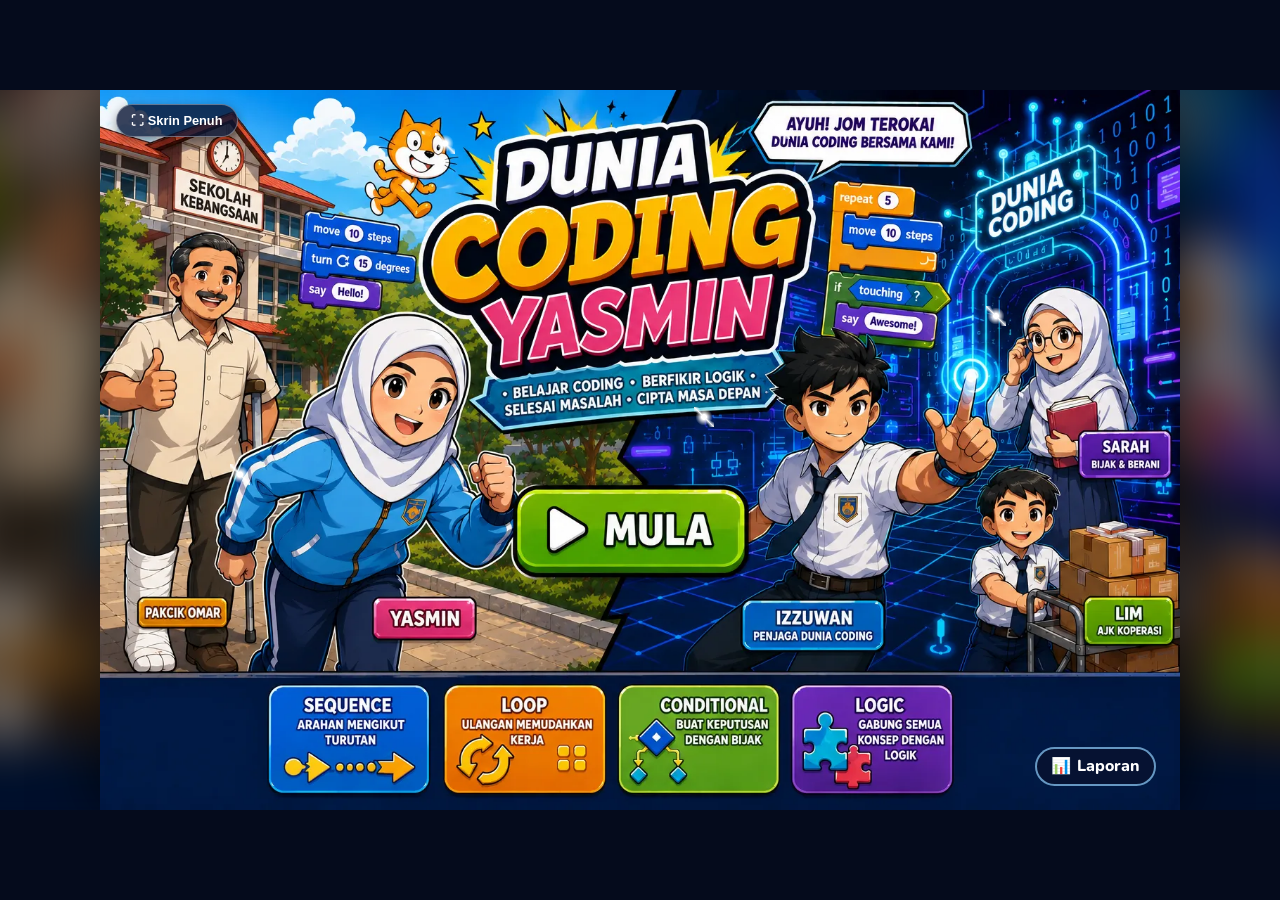
==== commit 0a0c38bc: "Muat penuh di tablet: saiz ikut ruang sebenar, butang Skrin Penuh, manifest PWA landskap Co-Authored" ====
--- a/index.html
+++ b/index.html
@@ -4,9 +4,28 @@
 <meta charset="utf-8">
 <meta name="viewport" content="width=device-width, initial-scale=1, viewport-fit=cover">
 <meta name="theme-color" content="#0b1a3a">
+<meta name="mobile-web-app-capable" content="yes">
+<meta name="apple-mobile-web-app-capable" content="yes">
+<meta name="apple-mobile-web-app-status-bar-style" content="black-translucent">
+<link rel="manifest" href="manifest.json">
 <title>Dunia Coding Yasmin</title>
+<meta name="description" content="App storytelling interaktif: belajar Sequence, Loop, Conditional dan Logic bersama Yasmin. Oleh Eduvate Labs.">
+<meta property="og:type" content="website">
+<meta property="og:site_name" content="Eduvate Labs">
+<meta property="og:title" content="Dunia Coding Yasmin">
+<meta property="og:description" content="Jom terokai Dunia Coding! Belajar Sequence, Loop, Conditional dan Logic melalui cerita interaktif. 🎮">
+<meta property="og:url" content="https://eduvatelabs.github.io/dunia-coding-yasmin/">
+<meta property="og:image" content="https://eduvatelabs.github.io/dunia-coding-yasmin/preview.jpg">
+<meta property="og:image:secure_url" content="https://eduvatelabs.github.io/dunia-coding-yasmin/preview.jpg">
+<meta property="og:image:type" content="image/jpeg">
+<meta property="og:image:alt" content="Dunia Coding Yasmin">
+<meta property="og:image:width" content="1200">
+<meta property="og:image:height" content="630">
+<meta name="twitter:card" content="summary_large_image">
+<link rel="icon" type="image/png" href="favicon.png">
+<link rel="apple-touch-icon" href="icon.png">
 <link rel="preconnect" href="https://fonts.googleapis.com">
-<link href="https://fonts.googleapis.com/css2?family=Baloo+2:wght@500;700;800&family=Nunito:wght@600;800&family=Russo+One&family=Rajdhani:wght@600;700&display=swap" rel="stylesheet">
+<link href="https://fonts.googleapis.com/css2?family=Lexend:wght@500;600;700;800&family=Nunito:wght@600;800&display=swap" rel="stylesheet">
 <link rel="stylesheet" href="style.css">
 </head>
 <body>
@@ -24,6 +43,7 @@
     <div id="hud" class="hidden">
       <button id="btnMenu" class="pill" aria-label="Menu utama">🏠 Menu</button>
       <div class="spacer"></div>
+      <button id="btnFull" class="pill" aria-label="Skrin penuh">⛶</button>
       <button id="btnCC" class="pill" aria-label="Sari kata">💬 Sari kata</button>
       <button id="btnSound" class="pill" aria-label="Bunyi">🔊</button>
       <button id="btnAuto" class="pill" aria-label="Auto main">⏯ Auto</button>
@@ -48,6 +68,7 @@
         <button class="hot cc loop" data-go="loop" aria-label="Loop"></button>
         <button class="hot cc cond" data-go="conditional" aria-label="Conditional"></button>
         <button class="hot cc logic" data-go="logic" aria-label="Logic"></button>
+        <button id="btnFullHome" class="btn-full home" aria-label="Skrin penuh">⛶ Skrin Penuh</button>
         <button id="btnLaporan" class="hot-lap" aria-label="Laporan kajian">📊<span>Laporan</span></button>
       </div>
       <div id="namecard" class="hidden">
--- a/style.css
+++ b/style.css
@@ -6,7 +6,7 @@
   --logic:#7a3fe0; --logic2:#b48bff;
   --good:#1fa64a; --bad:#e23b3b;
   --font:'Nunito',system-ui,-apple-system,"Segoe UI",sans-serif;
-  --display:'Baloo 2','Nunito',system-ui,sans-serif;
+  --display:'Lexend','Nunito',system-ui,sans-serif;
 }
 *{box-sizing:border-box;-webkit-tap-highlight-color:transparent}
 html,body{margin:0;height:100%;background:#050b1c;color:var(--ink);font-family:var(--font);overflow:hidden}
@@ -14,8 +14,8 @@
 .hidden{display:none!important}
 
 /* ---- pentas 16:9 ---- */
-#frame{position:fixed;inset:0;display:grid;place-items:center}
-#stage{position:relative;width:min(100vw,177.78vh);height:min(56.25vw,100vh);overflow:hidden;background:#000;
+#frame{position:fixed;left:0;top:0;width:100%;height:var(--app-h,100dvh);display:grid;place-items:center}
+#stage{position:relative;width:min(100vw,calc(var(--app-h,100dvh) * 1.7778));height:min(56.25vw,var(--app-h,100dvh));overflow:hidden;background:#000;
   container-type:size;user-select:none;-webkit-user-select:none}
 /* unit: 1cqw = 1% lebar pentas */
 
@@ -50,7 +50,7 @@
 
 #title{position:absolute;inset:0;display:grid;place-items:center;font-family:var(--display);font-weight:800;
   font-size:11cqw;color:#fff;letter-spacing:.04em;text-shadow:0 .6cqw 0 rgba(0,0,0,.35),0 0 3cqw rgba(255,255,255,.4);
-  animation:title 2.4s cubic-bezier(.2,1.2,.4,1) both;-webkit-text-stroke:.35cqw var(--ink)}
+  animation:title 2.4s cubic-bezier(.2,1.2,.4,1) both;-webkit-text-stroke:0;text-shadow:0 0 .35cqw var(--ink),0 0 .35cqw var(--ink)}
 #title.SEQUENCE{color:var(--seq2)} #title.LOOP{color:var(--loop2)} #title.CONDITIONAL{color:var(--cond2);font-size:9cqw} #title.LOGIC{color:var(--logic2)}
 @keyframes title{0%{opacity:0;transform:scale(2.4) rotate(-6deg)}25%{opacity:1;transform:scale(1) rotate(0)}85%{opacity:1}100%{opacity:0;transform:scale(.9)}}
 
@@ -97,7 +97,7 @@
 .home-inner{position:absolute;inset:0;display:flex;flex-direction:column;align-items:center;justify-content:center;gap:1.8cqw;
   background:radial-gradient(ellipse at center,rgba(5,12,40,.15),rgba(5,12,40,.65))}
 .logo{display:flex;flex-direction:column;align-items:center;line-height:.82;font-family:var(--display);font-weight:800;
-  -webkit-text-stroke:.3cqw var(--ink);text-shadow:0 .7cqw 0 var(--ink);transform:rotate(-3deg)}
+  -webkit-text-stroke:0;text-shadow:0 0 .3cqw var(--ink),0 0 .3cqw var(--ink);text-shadow:0 .7cqw 0 var(--ink);transform:rotate(-3deg)}
 .logo .l1{font-size:5.4cqw;color:#fff}
 .logo .l2{font-size:9cqw;color:#ffd23f}
 .logo .l3{font-size:7.6cqw;color:#ff4f7b}
@@ -208,7 +208,7 @@
 
 /* tamat */
 .end{display:flex;flex-direction:column;align-items:center;gap:1.4cqw;color:#fff;text-align:center}
-.end h1{margin:0;font-family:var(--display);font-size:7cqw;color:#ffd23f;-webkit-text-stroke:.3cqw var(--ink);text-shadow:0 .6cqw 0 var(--ink)}
+.end h1{margin:0;font-family:var(--display);font-size:7cqw;color:#ffd23f;-webkit-text-stroke:0;text-shadow:0 0 .3cqw var(--ink),0 0 .3cqw var(--ink);text-shadow:0 .6cqw 0 var(--ink)}
 .end p{margin:0;font-size:2cqw;font-weight:800}
 .badges{display:flex;gap:1.2cqw}
 .badge{min-width:15cqw;padding:1cqw;border-radius:1.4cqw;border:.25cqw solid var(--ink);font-weight:800;font-size:1.5cqw;color:#fff}
@@ -240,11 +240,11 @@
    ARENA AKTIVITI — gaya permainan MOBA
    ===================================================== */
 #challenge.moba{--gold:#f2cf73;--gold2:#a8792b;--cy:#3fd6ff;--ink2:#060d22;--acc:var(--cy);
-  padding:0;gap:0;display:block;background:radial-gradient(ellipse at 50% 40%,rgba(10,30,80,.35),rgba(3,8,24,.88) 75%);font-family:'Rajdhani','Nunito',sans-serif}
+  padding:0;gap:0;display:block;background:radial-gradient(ellipse at 50% 40%,rgba(10,30,80,.35),rgba(3,8,24,.88) 75%);font-family:'Lexend','Nunito',sans-serif}
 #challenge.moba.seq{--acc:#3fa7ff} #challenge.moba.loop{--acc:#ffa630} #challenge.moba.cond{--acc:#3ee07a} #challenge.moba.logic{--acc:#b47bff}
 .moba .ch{--c:1.2cqw}
 .chamf{clip-path:polygon(var(--c) 0,calc(100% - var(--c)) 0,100% var(--c),100% calc(100% - var(--c)),calc(100% - var(--c)) 100%,var(--c) 100%,0 calc(100% - var(--c)),0 var(--c))}
-.moba .disp{font-family:'Russo One','Baloo 2',sans-serif;letter-spacing:.04em}
+.moba .disp{font-family:'Lexend',sans-serif;letter-spacing:.04em}
 
 /* kad misi */
 .m-intro{position:absolute;inset:0;display:flex;align-items:center;justify-content:center;gap:4cqw;animation:fadeIn .4s both}
@@ -257,29 +257,29 @@
   filter:drop-shadow(0 0 1.6cqw color-mix(in srgb,var(--acc) 70%,transparent))}
 .m-hero .fr img{width:100%;height:100%;object-fit:cover;background:radial-gradient(circle at 50% 30%,color-mix(in srgb,var(--acc) 55%,#0b1a3a),#071026);
   clip-path:inherit;display:block}
-.m-heroname{font-family:'Russo One','Baloo 2',sans-serif;font-size:1.9cqw;color:#fff;letter-spacing:.12em;background:linear-gradient(90deg,transparent,rgba(0,0,0,.6),transparent);padding:.2cqw 4cqw;
+.m-heroname{font-family:'Lexend',sans-serif;font-size:1.9cqw;color:#fff;letter-spacing:.12em;background:linear-gradient(90deg,transparent,rgba(0,0,0,.6),transparent);padding:.2cqw 4cqw;
   border-top:.15cqw solid var(--gold);border-bottom:.15cqw solid var(--gold)}
 .m-brief{width:44cqw;display:flex;flex-direction:column;gap:.9cqw;color:#fff;animation:slideR .6s .1s cubic-bezier(.2,1.2,.3,1) both}
-.m-no{font-family:'Russo One',sans-serif;color:var(--gold);font-size:1.7cqw;letter-spacing:.3em}
-.m-title{font-family:'Russo One','Baloo 2',sans-serif;font-size:6.2cqw;line-height:.95;color:#fff;
+.m-no{font-family:'Lexend',sans-serif;color:var(--gold);font-size:1.7cqw;letter-spacing:.3em}
+.m-title{font-family:'Lexend',sans-serif;font-size:6.2cqw;line-height:.95;color:#fff;
   background:linear-gradient(180deg,#fff 30%,var(--acc));-webkit-background-clip:text;background-clip:text;-webkit-text-fill-color:transparent;
   filter:drop-shadow(0 .3cqw 0 rgba(0,0,0,.6)) drop-shadow(0 0 1.4cqw color-mix(in srgb,var(--acc) 60%,transparent))}
 .m-sub{font-size:2cqw;font-weight:700;color:#cfe3ff;letter-spacing:.2em;text-transform:uppercase;margin-top:-.6cqw}
 .m-obj{--c:1cqw;background:linear-gradient(90deg,rgba(20,40,90,.85),rgba(10,20,50,.6));border-left:.4cqw solid var(--acc);padding:1cqw 1.4cqw;font-size:1.9cqw;font-weight:700;line-height:1.3;
   clip-path:polygon(0 0,calc(100% - var(--c)) 0,100% var(--c),100% 100%,0 100%)}
-.m-obj b{display:block;font-family:'Russo One',sans-serif;font-size:1.25cqw;color:var(--gold);letter-spacing:.2em;margin-bottom:.2cqw}
+.m-obj b{display:block;font-family:'Lexend',sans-serif;font-size:1.25cqw;color:var(--gold);letter-spacing:.2em;margin-bottom:.2cqw}
 .m-reward{display:flex;align-items:center;gap:1cqw;font-size:1.9cqw}
-.m-reward span{font-family:'Russo One',sans-serif;font-size:1.2cqw;color:#9fb3d8;letter-spacing:.2em}
-.m-reward i{font-style:normal;font-family:'Russo One',sans-serif;color:var(--gold);font-size:1.6cqw}
+.m-reward span{font-family:'Lexend',sans-serif;font-size:1.2cqw;color:#9fb3d8;letter-spacing:.2em}
+.m-reward i{font-style:normal;font-family:'Lexend',sans-serif;color:var(--gold);font-size:1.6cqw}
 .m-start{--c:1.2cqw;align-self:flex-start;margin-top:.6cqw;padding:.3cqw;background:linear-gradient(180deg,#fff3c4,var(--gold) 40%,var(--gold2));
   clip-path:polygon(var(--c) 0,calc(100% - var(--c)) 0,100% 50%,calc(100% - var(--c)) 100%,var(--c) 100%,0 50%);animation:glowp 1.6s ease-in-out infinite}
-.m-start span{display:block;font-family:'Russo One','Baloo 2',sans-serif;font-size:2.4cqw;letter-spacing:.08em;color:#fff;padding:.9cqw 4cqw;
+.m-start span{display:block;font-family:'Lexend',sans-serif;font-size:2.4cqw;letter-spacing:.08em;color:#fff;padding:.9cqw 4cqw;
   background:linear-gradient(180deg,#2f6bff,#1235a8);clip-path:inherit;text-shadow:0 .2cqw 0 rgba(0,0,0,.5)}
 .m-start:active{transform:scale(.97)}
 @keyframes glowp{50%{filter:drop-shadow(0 0 1.2cqw rgba(255,210,100,.85))}}
 
 .m-count{position:absolute;inset:0;display:grid;place-items:center;background:rgba(2,6,20,.55);z-index:20}
-.m-count span{font-family:'Russo One','Baloo 2',sans-serif;font-size:16cqw;color:#fff;-webkit-text-stroke:.3cqw var(--gold2);
+.m-count span{font-family:'Lexend',sans-serif;font-size:16cqw;color:#fff;-webkit-text-stroke:0;text-shadow:0 0 .3cqw var(--gold2),0 0 .3cqw var(--gold2);
   text-shadow:0 0 3cqw var(--acc);animation:cnt .7s ease-out both}
 .m-count span.go{font-size:11cqw;color:var(--gold)}
 @keyframes cnt{from{transform:scale(2.2);opacity:0}30%{transform:scale(1);opacity:1}to{transform:scale(.85);opacity:.0}}
@@ -289,17 +289,17 @@
 .m-exit{width:3.6cqw;height:3.6cqw;border-radius:50%;background:rgba(0,0,0,.55);color:#fff;font-size:1.6cqw;border:.18cqw solid rgba(255,255,255,.4)}
 .m-badge{--c:1cqw;display:flex;align-items:center;gap:1cqw;padding:.4cqw 2.4cqw .4cqw .4cqw;color:#fff;
   background:linear-gradient(90deg,rgba(8,18,48,.92),rgba(8,18,48,.4));clip-path:polygon(0 0,calc(100% - var(--c)) 0,100% 50%,calc(100% - var(--c)) 100%,0 100%);border-left:.35cqw solid var(--acc)}
-.m-badge .lv{width:3.6cqw;height:3.6cqw;display:grid;place-items:center;font-family:'Russo One',sans-serif;font-size:1.9cqw;color:#1b1300;
+.m-badge .lv{width:3.6cqw;height:3.6cqw;display:grid;place-items:center;font-family:'Lexend',sans-serif;font-size:1.9cqw;color:#1b1300;
   background:linear-gradient(180deg,#fff3c4,var(--gold) 50%,var(--gold2));clip-path:polygon(50% 0,100% 25%,100% 75%,50% 100%,0 75%,0 25%)}
 .m-badge small{display:block;font-size:1.05cqw;color:#9fb3d8;letter-spacing:.2em;font-weight:700}
-.m-badge b{font-family:'Russo One',sans-serif;font-size:1.8cqw;letter-spacing:.06em;color:var(--acc)}
+.m-badge b{font-family:'Lexend',sans-serif;font-size:1.8cqw;letter-spacing:.06em;color:var(--acc)}
 .m-timer{--c:1cqw;margin-left:auto;margin-right:auto;text-align:center;color:#fff;padding:.3cqw 3cqw;background:rgba(6,12,32,.85);border-bottom:.25cqw solid var(--gold);
   clip-path:polygon(0 0,100% 0,calc(100% - var(--c)) 100%,var(--c) 100%);transform:translateX(-30%)}
 .m-timer small,.m-score small{display:block;font-size:1cqw;letter-spacing:.25em;color:#9fb3d8;font-weight:700}
-.m-timer b{font-family:'Russo One',sans-serif;font-size:2.3cqw;letter-spacing:.06em}
+.m-timer b{font-family:'Lexend',sans-serif;font-size:2.3cqw;letter-spacing:.06em}
 .m-score{--c:1cqw;text-align:right;color:#fff;padding:.3cqw 1.8cqw .3cqw 2.6cqw;background:linear-gradient(270deg,rgba(8,18,48,.92),rgba(8,18,48,.4));
   clip-path:polygon(var(--c) 0,100% 0,100% 100%,var(--c) 100%,0 50%);border-right:.35cqw solid var(--gold)}
-.m-score b{font-family:'Russo One',sans-serif;font-size:2.3cqw;color:var(--gold);display:inline-block}
+.m-score b{font-family:'Lexend',sans-serif;font-size:2.3cqw;color:var(--gold);display:inline-block}
 .m-score.bump b{animation:bump .4s ease}
 @keyframes bump{40%{transform:scale(1.35)}}
 
@@ -319,7 +319,7 @@
   clip-path:polygon(50% 0,100% 25%,100% 75%,50% 100%,0 75%,0 25%);animation:nodeIn .4s cubic-bezier(.2,1.5,.4,1) both}
 .m-path .node img{max-width:62%;max-height:62%}
 .m-path .node.flip img{transform:scaleX(-1)}
-.m-path .node b{position:absolute;bottom:.5cqw;font-family:'Russo One',sans-serif;font-size:1.2cqw;color:#c2410c}
+.m-path .node b{position:absolute;bottom:.5cqw;font-family:'Lexend',sans-serif;font-size:1.2cqw;color:#c2410c}
 .m-path .node.goal{font-size:3cqw;background:radial-gradient(circle,#ffe9a8,var(--gold))}
 .m-path .dot{width:1.2cqw;height:.35cqw;background:var(--gold);border-radius:1cqw;box-shadow:0 0 .6cqw var(--gold)}
 @keyframes nodeIn{from{opacity:0;transform:scale(.3)}to{opacity:1}}
@@ -332,7 +332,7 @@
   clip-path:polygon(12% 0,88% 0,100% 50%,88% 100%,12% 100%,0 50%)}
 .slot.hex::after{content:"";position:absolute;inset:.3cqw;background:repeating-linear-gradient(135deg,rgba(10,22,60,.95) 0 .6cqw,rgba(14,30,78,.95) .6cqw 1.2cqw);
   clip-path:polygon(12% 0,88% 0,100% 50%,88% 100%,12% 100%,0 50%)}
-.slot.hex em{position:relative;z-index:1;font-style:normal;font-family:'Russo One',sans-serif;font-size:2.6cqw;color:color-mix(in srgb,var(--acc) 70%,#fff);opacity:.75;animation:breathe 1.6s ease-in-out infinite}
+.slot.hex em{position:relative;z-index:1;font-style:normal;font-family:'Lexend',sans-serif;font-size:2.6cqw;color:color-mix(in srgb,var(--acc) 70%,#fff);opacity:.75;animation:breathe 1.6s ease-in-out infinite}
 @keyframes breathe{50%{opacity:.3}}
 .slot.hex.hover{transform:scale(1.08);filter:drop-shadow(0 0 1.6cqw var(--gold))}
 .slot.hex.hover::before{background:linear-gradient(180deg,#fff3c4,var(--gold))}
@@ -344,7 +344,7 @@
 
 /* blok = kad skill */
 .moba .block{--c:.9cqw;min-width:14cqw;height:6cqw;padding:0 1.4cqw 0 .6cqw;gap:.8cqw;justify-content:flex-start;border:0;border-radius:0;box-shadow:none;
-  font-family:'Russo One','Nunito',sans-serif;font-size:1.45cqw;letter-spacing:.04em;text-transform:uppercase;color:#fff;
+  font-family:'Lexend','Nunito',sans-serif;font-size:1.45cqw;letter-spacing:.04em;text-transform:uppercase;color:#fff;
   clip-path:polygon(var(--c) 0,calc(100% - var(--c)) 0,100% var(--c),100% calc(100% - var(--c)),calc(100% - var(--c)) 100%,var(--c) 100%,0 calc(100% - var(--c)),0 var(--c));
   background:linear-gradient(180deg,rgba(255,255,255,.25),transparent 45%),linear-gradient(180deg,var(--b1),var(--b2));
   box-shadow:inset 0 0 0 .2cqw rgba(255,233,170,.85),inset 0 -.5cqw 0 rgba(0,0,0,.25)}
@@ -372,7 +372,7 @@
 .m-skill{width:9.5cqw;height:9.5cqw;flex:none;border-radius:50%;display:flex;flex-direction:column;align-items:center;justify-content:center;gap:.1cqw;color:#fff;
   background:radial-gradient(circle at 40% 30%,#3a5fc8,#0d1f5c 70%);box-shadow:0 0 0 .3cqw var(--gold),0 0 0 .55cqw rgba(0,0,0,.6),0 0 2cqw rgba(63,214,255,.45)}
 .m-skill span{font-size:3.6cqw;line-height:1}
-.m-skill small{font-family:'Russo One',sans-serif;font-size:1.05cqw;letter-spacing:.12em}
+.m-skill small{font-family:'Lexend',sans-serif;font-size:1.05cqw;letter-spacing:.12em}
 .m-skill.key{width:11cqw;height:11cqw;background:radial-gradient(circle at 40% 30%,#ffe9a0,#d08a12 70%);color:#2a1700;animation:glowp 1.4s ease-in-out infinite}
 .m-skill.ghost{visibility:hidden}
 .m-skill:active{transform:scale(.93)}
@@ -382,7 +382,7 @@
 .m-boxes span{animation:nodeIn .4s cubic-bezier(.2,1.5,.4,1) both}
 .m-code{display:flex;align-items:center;gap:1.2cqw;flex-wrap:wrap;justify-content:center;padding:1.2cqw 2cqw;border-radius:1.2cqw;
   background:rgba(255,255,255,.06);border:.2cqw dashed color-mix(in srgb,var(--acc) 60%,transparent)}
-.m-code .cap{font-family:'Russo One',sans-serif;font-size:2.2cqw;color:var(--acc);letter-spacing:.06em;text-shadow:0 0 1cqw color-mix(in srgb,var(--acc) 60%,transparent)}
+.m-code .cap{font-family:'Lexend',sans-serif;font-size:2.2cqw;color:var(--acc);letter-spacing:.06em;text-shadow:0 0 1cqw color-mix(in srgb,var(--acc) 60%,transparent)}
 .m-code .body{font-size:1.9cqw;font-weight:700;color:#fff}
 .m-code.loop .body{flex-basis:100%;text-align:center;opacity:.9}
 .m-code .slot.hex{width:16cqw}
@@ -391,20 +391,20 @@
   clip-path:polygon(var(--c) 0,calc(100% - var(--c)) 0,100% var(--c),100% calc(100% - var(--c)),calc(100% - var(--c)) 100%,var(--c) 100%,0 calc(100% - var(--c)),0 var(--c))}
 .lane.l{background:linear-gradient(180deg,rgba(220,38,38,.55),rgba(60,10,10,.75));box-shadow:inset 0 0 0 .2cqw #f87171}
 .lane.r{background:linear-gradient(180deg,rgba(22,163,74,.55),rgba(8,50,25,.75));box-shadow:inset 0 0 0 .2cqw #4ade80}
-.lane .ic{font-size:3.4cqw} .lane h4{margin:0;font-family:'Russo One',sans-serif;font-size:1.7cqw;letter-spacing:.08em}
+.lane .ic{font-size:3.4cqw} .lane h4{margin:0;font-family:'Lexend',sans-serif;font-size:1.7cqw;letter-spacing:.08em}
 .lane span{font-weight:700;font-size:1.55cqw}
-.vs{align-self:center;font-family:'Russo One',sans-serif;font-size:3cqw;color:var(--gold);text-shadow:0 0 1.2cqw rgba(242,207,115,.7);font-style:italic}
+.vs{align-self:center;font-family:'Lexend',sans-serif;font-size:3cqw;color:var(--gold);text-shadow:0 0 1.2cqw rgba(242,207,115,.7);font-style:italic}
 
 /* maklum balas */
 .m-call{position:absolute;left:50%;top:40%;transform:translate(-50%,-50%);z-index:15;pointer-events:none;opacity:0;white-space:nowrap;
-  font-family:'Russo One','Baloo 2',sans-serif;font-size:5.4cqw;letter-spacing:.06em;font-style:italic;color:#fff;
+  font-family:'Lexend',sans-serif;font-size:5.4cqw;letter-spacing:.06em;font-style:italic;color:#fff;
   background:linear-gradient(180deg,#fff 30%,var(--gold));-webkit-background-clip:text;background-clip:text;-webkit-text-fill-color:transparent;
   filter:drop-shadow(0 .35cqw 0 rgba(0,0,0,.7)) drop-shadow(0 0 1.6cqw rgba(255,200,80,.8))}
 .m-call.red{background:linear-gradient(180deg,#fff 20%,#ff4d4d);-webkit-background-clip:text;background-clip:text;filter:drop-shadow(0 .35cqw 0 rgba(0,0,0,.7)) drop-shadow(0 0 1.6cqw rgba(255,60,60,.8))}
 .m-call.show{animation:callA 1.3s cubic-bezier(.2,1.3,.4,1) both}
 @keyframes callA{0%{opacity:0;transform:translate(-50%,-50%) scale(2.2) skewX(-10deg)}18%{opacity:1;transform:translate(-50%,-50%) scale(1) skewX(-10deg)}75%{opacity:1}100%{opacity:0;transform:translate(-50%,-80%) scale(.95) skewX(-10deg)}}
 #challenge.hit::after{content:"";position:absolute;inset:0;pointer-events:none;box-shadow:inset 0 0 6cqw rgba(255,30,30,.75);animation:flash .5s ease-out both;z-index:14}
-.m-float{position:absolute;z-index:16;transform:translate(-50%,-50%);font-family:'Russo One',sans-serif;font-size:2.4cqw;color:var(--gold);pointer-events:none;
+.m-float{position:absolute;z-index:16;transform:translate(-50%,-50%);font-family:'Lexend',sans-serif;font-size:2.4cqw;color:var(--gold);pointer-events:none;
   text-shadow:0 .2cqw 0 #000,0 0 1cqw rgba(255,200,80,.9);animation:floatUp 1s ease-out both}
 @keyframes floatUp{to{transform:translate(-50%,-260%);opacity:0}}
 .m-spark{position:absolute;z-index:16;width:.8cqw;height:.8cqw;border-radius:50%;background:radial-gradient(circle,#fff,var(--gold));pointer-events:none;
@@ -426,24 +426,24 @@
 .vic::before,.vic::after{content:"";position:absolute;top:50%;width:6cqw;height:3cqw;transform:translateY(-50%);
   background:linear-gradient(90deg,transparent,var(--gold));clip-path:polygon(0 50%,100% 0,85% 50%,100% 100%)}
 .vic::before{left:-1cqw} .vic::after{right:-1cqw;transform:translateY(-50%) scaleX(-1)}
-.vic span{display:block;font-family:'Russo One','Baloo 2',sans-serif;font-size:10cqw;letter-spacing:.06em;line-height:1;
+.vic span{display:block;font-family:'Lexend',sans-serif;font-size:10cqw;letter-spacing:.06em;line-height:1;
   background:linear-gradient(180deg,#fffbe6 20%,#f2cf73 55%,#a8792b);-webkit-background-clip:text;background-clip:text;-webkit-text-fill-color:transparent;
   filter:drop-shadow(0 .5cqw 0 rgba(0,0,0,.6)) drop-shadow(0 0 2.4cqw rgba(255,200,80,.7));animation:vicIn .8s cubic-bezier(.2,1.4,.3,1) both}
 @keyframes vicIn{from{opacity:0;transform:scale(2.6);letter-spacing:.6em}to{opacity:1}}
-.m-victory .sub{position:relative;color:#cfe3ff;font-family:'Russo One',sans-serif;font-size:1.6cqw;letter-spacing:.25em}
+.m-victory .sub{position:relative;color:#cfe3ff;font-family:'Lexend',sans-serif;font-size:1.6cqw;letter-spacing:.25em}
 .m-victory .stars{position:relative;display:flex;gap:1.4cqw;font-size:6.4cqw;line-height:1}
 .m-victory .stars i{font-style:normal;color:#2a3456;text-shadow:0 .3cqw 0 #000;animation:starIn .5s cubic-bezier(.2,1.8,.4,1) both}
 .m-victory .stars i:nth-child(2){transform:translateY(-1.2cqw);font-size:7.6cqw}
 .m-victory .stars i.on{color:#ffd54a;text-shadow:0 .3cqw 0 #8a5a00,0 0 2cqw rgba(255,210,80,.9)}
 @keyframes starIn{from{opacity:0;transform:scale(3) rotate(-60deg)}to{opacity:1}}
-.mvp{position:relative;font-family:'Russo One',sans-serif;font-size:2cqw;letter-spacing:.3em;color:#2a1700;padding:.3cqw 2.6cqw .3cqw 2.9cqw;
+.mvp{position:relative;font-family:'Lexend',sans-serif;font-size:2cqw;letter-spacing:.3em;color:#2a1700;padding:.3cqw 2.6cqw .3cqw 2.9cqw;
   background:linear-gradient(180deg,#fff3c4,var(--gold) 50%,var(--gold2));clip-path:polygon(8% 0,92% 0,100% 50%,92% 100%,8% 100%,0 50%);animation:starIn .5s 1.4s both}
 .m-victory .stats{position:relative;display:flex;gap:1cqw}
 .m-victory .stats div{--c:.8cqw;min-width:11cqw;text-align:center;padding:.6cqw 1cqw;background:rgba(10,24,64,.85);box-shadow:inset 0 0 0 .15cqw rgba(242,207,115,.6);
   clip-path:polygon(var(--c) 0,calc(100% - var(--c)) 0,100% var(--c),100% calc(100% - var(--c)),calc(100% - var(--c)) 100%,var(--c) 100%,0 calc(100% - var(--c)),0 var(--c));
   animation:cardIn .4s both;animation-delay:1.2s}
 .m-victory .stats small{display:block;color:#9fb3d8;font-size:1cqw;letter-spacing:.2em;font-weight:700}
-.m-victory .stats b{font-family:'Russo One',sans-serif;font-size:2.4cqw;color:#fff}
+.m-victory .stats b{font-family:'Lexend',sans-serif;font-size:2.4cqw;color:#fff}
 .m-victory .m-start{align-self:center;position:relative;animation:cardIn .4s 1.5s both,glowp 1.6s 2s ease-in-out infinite}
 /* muat 5 kad dalam satu baris */
 .m-bar{flex-wrap:nowrap;gap:.9cqw;padding:.6cqw 1cqw}
@@ -488,7 +488,7 @@
   box-shadow:inset 0 0 0 .3cqw var(--gold),inset 0 0 3cqw rgba(63,214,255,.35)}
 .nc-top{position:absolute;top:-1cqw;left:0;right:0;height:9cqw;display:flex;justify-content:center;gap:2cqw;overflow:hidden}
 .nc-top img{height:13cqw;object-fit:contain;object-position:top;filter:drop-shadow(0 .4cqw .6cqw rgba(0,0,0,.5))}
-.nc h3{margin:0;font-family:'Russo One','Baloo 2',sans-serif;font-size:2.4cqw;letter-spacing:.08em;color:var(--gold);text-shadow:0 .2cqw 0 #000}
+.nc h3{margin:0;font-family:'Lexend',sans-serif;font-size:2.4cqw;letter-spacing:.08em;color:var(--gold);text-shadow:0 .2cqw 0 #000}
 .nc input{width:100%;font:inherit;font-weight:800;font-size:2.2cqw;text-align:center;color:#0b1a3a;padding:1cqw 1.6cqw;border:0;border-radius:1cqw;outline:none;
   background:#fff;box-shadow:0 0 0 .25cqw var(--gold),0 0 1.6cqw rgba(242,207,115,.6)}
 .nc .m-start{align-self:center;margin-top:.4cqw}
@@ -514,8 +514,8 @@
   background:rgba(4,10,30,.78);box-shadow:0 0 0 .15cqw color-mix(in srgb,var(--acc) 70%,transparent);animation:sub .4s .2s both}
 .s-if{position:absolute;left:50%;bottom:3%;transform:translateX(-50%);z-index:4;white-space:nowrap;color:#fff;font-weight:700;font-size:1.6cqw;
   padding:.7cqw 1.8cqw;border-radius:1cqw;background:rgba(6,40,20,.88);box-shadow:inset 0 0 0 .2cqw #3ee07a,0 0 1.6cqw rgba(62,224,122,.5)}
-.s-if b{font-family:'Russo One',sans-serif;color:#7dffaa;letter-spacing:.05em}
-.s-if span{display:inline-block;min-width:5cqw;text-align:center;font-family:'Russo One',sans-serif;color:#ffd54a;border-bottom:.2cqw dashed #ffd54a}
+.s-if b{font-family:'Lexend',sans-serif;color:#7dffaa;letter-spacing:.05em}
+.s-if span{display:inline-block;min-width:5cqw;text-align:center;font-family:'Lexend',sans-serif;color:#ffd54a;border-bottom:.2cqw dashed #ffd54a}
 .s-if span.ok{color:#7dffaa;border-color:transparent;animation:bump .4s}
 
 /* laluan */
@@ -527,14 +527,14 @@
 .s-route.hint .glow{stroke:#ffd54a;opacity:.9;animation:breathe .6s ease-in-out infinite}
 .s-route.lit .glow{stroke:#ffd54a;opacity:.85}
 .s-route.lit .dash{stroke:#ffd54a}
-.s-mark{position:absolute;transform:translate(-50%,-50%);z-index:3;font-family:'Russo One',sans-serif;font-size:1.2cqw;letter-spacing:.12em;color:#fff;
+.s-mark{position:absolute;transform:translate(-50%,-50%);z-index:3;font-family:'Lexend',sans-serif;font-size:1.2cqw;letter-spacing:.12em;color:#fff;
   padding:.25cqw 1cqw;border-radius:2cqw;background:rgba(4,10,30,.85);box-shadow:0 0 0 .15cqw var(--gold);white-space:nowrap}
 .s-mark.goal{display:flex;align-items:center;gap:.5cqw;background:linear-gradient(180deg,#fff3c4,var(--gold) 55%,var(--gold2));color:#2a1700;animation:glowp 1.6s infinite}
 .s-mark.goal span{font-size:1.8cqw}
 .s-mark.reached{animation:bump .5s 3}
 .s-ring{position:absolute;transform:translate(-50%,-50%);z-index:2;border-radius:50%;border:.3cqw dashed var(--gold);
   box-shadow:0 0 2cqw rgba(255,210,100,.6),inset 0 0 2cqw rgba(255,210,100,.35);animation:spinr 12s linear infinite}
-.s-ring b{position:absolute;left:50%;top:-1.6cqw;transform:translateX(-50%);font-family:'Russo One',sans-serif;font-size:1.1cqw;letter-spacing:.15em;color:#2a1700;
+.s-ring b{position:absolute;left:50%;top:-1.6cqw;transform:translateX(-50%);font-family:'Lexend',sans-serif;font-size:1.1cqw;letter-spacing:.15em;color:#2a1700;
   background:var(--gold);padding:.1cqw .9cqw;border-radius:1cqw;white-space:nowrap}
 @keyframes spinr{to{transform:translate(-50%,-50%) rotate(360deg)}}
 .s-ring b{animation:spinr-inv 12s linear infinite}
@@ -551,16 +551,16 @@
 .dragging-on .slot.hex.onmap:not(.full)::before{animation:slotPulse .8s ease-in-out infinite}
 @keyframes slotPulse{50%{filter:brightness(1.6)}}
 .slot.hex .cap1,.slot.hex .cap2{position:absolute;z-index:2;left:50%;transform:translateX(-50%);white-space:nowrap;font-style:normal;
-  font-family:'Russo One',sans-serif;font-size:1.3cqw;color:#fff;padding:.15cqw .9cqw;border-radius:1cqw;background:rgba(194,65,12,.92);box-shadow:0 0 0 .15cqw var(--gold)}
+  font-family:'Lexend',sans-serif;font-size:1.3cqw;color:#fff;padding:.15cqw .9cqw;border-radius:1cqw;background:rgba(194,65,12,.92);box-shadow:0 0 0 .15cqw var(--gold)}
 .slot.hex .cap1{top:-2.4cqw} .slot.hex .cap2{bottom:-2.4cqw;background:rgba(4,10,30,.88)}
 
 /* zon jalan (conditional) */
 .slot.zone{position:absolute;z-index:2;border-radius:1.6cqw;border:.3cqw dashed rgba(255,255,255,.7);background:rgba(255,255,255,.06);
   display:flex;flex-direction:column;align-items:center;justify-content:flex-start;gap:.6cqw;padding-top:1cqw;transition:background .2s,border-color .2s,transform .2s}
-.slot.zone .z-lab{font-family:'Russo One',sans-serif;font-size:1.6cqw;letter-spacing:.1em;color:#fff;padding:.2cqw 1.2cqw;border-radius:1cqw;background:rgba(4,10,30,.85)}
+.slot.zone .z-lab{font-family:'Lexend',sans-serif;font-size:1.6cqw;letter-spacing:.1em;color:#fff;padding:.2cqw 1.2cqw;border-radius:1cqw;background:rgba(4,10,30,.85)}
 .slot.zone .z-tags{display:flex;flex-direction:column;gap:.35cqw;align-items:center}
 .slot.zone .z-tags span{font-weight:800;font-size:1.3cqw;color:#fff;background:rgba(4,10,30,.78);padding:.15cqw .8cqw;border-radius:1cqw;white-space:nowrap}
-.slot.zone .z-drop{margin-top:auto;margin-bottom:1cqw;font-family:'Russo One',sans-serif;font-size:1cqw;letter-spacing:.2em;color:rgba(255,255,255,.8);animation:breathe 1.6s infinite}
+.slot.zone .z-drop{margin-top:auto;margin-bottom:1cqw;font-family:'Lexend',sans-serif;font-size:1cqw;letter-spacing:.2em;color:rgba(255,255,255,.8);animation:breathe 1.6s infinite}
 .dragging-on .slot.zone{border-color:#ffd54a;background:rgba(255,213,74,.12)}
 .slot.zone.hover{background:rgba(255,213,74,.28);transform:scale(1.02)}
 .slot.zone.no{border-style:solid;border-color:#ef4444;background:rgba(239,68,68,.35);animation:shake .4s linear 1}
@@ -569,16 +569,16 @@
 .z-token{margin-top:auto;margin-bottom:1.2cqw;animation:snap .4s cubic-bezier(.2,1.6,.4,1)}
 .z-token .tk-img{display:block;width:8cqw;height:8cqw;border-radius:50%;overflow:hidden;box-shadow:0 0 0 .3cqw var(--gold),0 0 2cqw rgba(255,210,100,.8)}
 .z-token .tk-img img{width:100%;height:100%;object-fit:cover;transform:scale(2.6)}
-.z-token .lb{display:block;text-align:center;font-family:'Russo One',sans-serif;font-size:1.2cqw;color:#fff;margin-top:.3cqw;text-shadow:0 .1cqw .3cqw #000}
+.z-token .lb{display:block;text-align:center;font-family:'Lexend',sans-serif;font-size:1.2cqw;color:#fff;margin-top:.3cqw;text-shadow:0 .1cqw .3cqw #000}
 
 /* panel blok kanan */
 .s-panel{position:absolute;top:0;right:0;bottom:0;width:calc(100% - 84.375%);display:flex;flex-direction:column;align-items:center;gap:1cqw;padding:1.4cqw .8cqw;z-index:6;
   background:linear-gradient(180deg,rgba(6,14,38,.96),rgba(10,24,64,.96));box-shadow:-.3cqw 0 0 var(--gold),-1.4cqw 0 3cqw rgba(0,0,0,.6);animation:slideR .5s both}
-.r-head{font-family:'Russo One',sans-serif;font-size:1.25cqw;letter-spacing:.25em;color:var(--gold);padding-bottom:.4cqw;border-bottom:.15cqw solid rgba(242,207,115,.5);width:100%;text-align:center}
+.r-head{font-family:'Lexend',sans-serif;font-size:1.25cqw;letter-spacing:.25em;color:var(--gold);padding-bottom:.4cqw;border-bottom:.15cqw solid rgba(242,207,115,.5);width:100%;text-align:center}
 .r-path{display:flex;gap:.25cqw;flex-wrap:wrap;justify-content:center}
 .r-path i{position:relative;width:2.3cqw;height:2.3cqw;display:grid;place-items:center;background:#fff;clip-path:polygon(50% 0,100% 25%,100% 75%,50% 100%,0 75%,0 25%)}
 .r-path i img{max-width:70%;max-height:70%} .r-path i.flip img{transform:scaleX(-1)}
-.r-path i b{position:absolute;bottom:0;right:.15cqw;font-size:.9cqw;color:#c2410c;font-family:'Russo One',sans-serif}
+.r-path i b{position:absolute;bottom:0;right:.15cqw;font-size:.9cqw;color:#c2410c;font-family:'Lexend',sans-serif}
 .m-bar.vert{flex:1;width:100%;flex-direction:column;flex-wrap:nowrap;justify-content:flex-start;gap:.8cqw;padding:.4cqw 0;background:none;border:0;clip-path:none;height:auto}
 .m-bar.vert .block{width:100%;height:4.8cqw;font-size:1.15cqw;animation-name:cardInR}
 @keyframes cardInR{from{opacity:0;transform:translateX(60%)}to{opacity:1}}
@@ -598,7 +598,7 @@
   box-shadow:0 0 0 .3cqw var(--gold),0 0 2cqw rgba(255,210,100,.9);background:#0b1a3a}
 .s-walker img{width:100%;height:100%;object-fit:cover}
 .s-count{position:absolute;z-index:5;transform:translate(-50%,-50%);width:3.4cqw;height:3.4cqw;border-radius:50%;display:grid;place-items:center;
-  font-family:'Russo One',sans-serif;font-size:1.8cqw;color:#2a1700;background:radial-gradient(circle at 35% 30%,#fff7d6,var(--gold));
+  font-family:'Lexend',sans-serif;font-size:1.8cqw;color:#2a1700;background:radial-gradient(circle at 35% 30%,#fff7d6,var(--gold));
   box-shadow:0 0 0 .2cqw #2a1700,0 0 1.4cqw rgba(255,210,100,.9);animation:nodeIn .35s cubic-bezier(.2,1.6,.4,1) both}
 .s-count.soft{background:rgba(255,255,255,.85)}
 .s-box .m-hint{top:21%}
@@ -664,7 +664,7 @@
 
 /* zarah */
 #particles{position:absolute;inset:0;pointer-events:none;overflow:hidden;z-index:1}
-#particles.code i{position:absolute;bottom:-8%;font-style:normal;font-family:'Russo One',monospace;color:#7ee7ff;text-shadow:0 0 .8cqw #3fd6ff;animation:floatCode linear infinite}
+#particles.code i{position:absolute;bottom:-8%;font-style:normal;font-family:'Lexend',monospace;color:#7ee7ff;text-shadow:0 0 .8cqw #3fd6ff;animation:floatCode linear infinite}
 @keyframes floatCode{from{transform:translateY(0) rotate(-8deg)}to{transform:translateY(-120cqh) rotate(8deg)}}
 #particles.dust i{position:absolute;border-radius:50%;background:rgba(255,248,220,.85);box-shadow:0 0 .8cqw rgba(255,240,200,.9);animation:dustA ease-in-out infinite}
 @keyframes dustA{0%,100%{transform:translate(0,0);opacity:0}20%{opacity:.8}50%{transform:translate(2cqw,-3cqw);opacity:.5}80%{opacity:.8}}
@@ -675,9 +675,9 @@
 /* kad tajuk bab (lower third) */
 .lt{position:absolute;left:3%;top:12%;z-index:15;display:flex;flex-direction:column;align-items:flex-start;gap:.2cqw;pointer-events:none;animation:ltOut .5s 3.6s ease-in forwards}
 .lt-bar{width:0;height:.45cqw;background:linear-gradient(90deg,#ffd23f,#ff4f7b);border-radius:1cqw;animation:ltBar .6s cubic-bezier(.2,1,.3,1) forwards}
-.lt b{font-family:'Russo One','Baloo 2',sans-serif;font-size:1.5cqw;letter-spacing:.35em;color:#ffd23f;text-shadow:0 .2cqw .4cqw rgba(0,0,0,.6);
+.lt b{font-family:'Lexend',sans-serif;font-size:1.5cqw;letter-spacing:.35em;color:#ffd23f;text-shadow:0 .2cqw .4cqw rgba(0,0,0,.6);
   clip-path:inset(0 100% 0 0);animation:ltText .6s .25s cubic-bezier(.2,1,.3,1) forwards}
-.lt-t{font-family:'Baloo 2',sans-serif;font-weight:800;font-size:3.4cqw;line-height:1;color:#fff;-webkit-text-stroke:.15cqw #10203f;text-shadow:0 .35cqw 0 #10203f;
+.lt-t{font-family:'Lexend',sans-serif;font-weight:800;font-size:3.4cqw;line-height:1;color:#fff;-webkit-text-stroke:0;text-shadow:0 0 .15cqw #10203f,0 0 .15cqw #10203f;text-shadow:0 .35cqw 0 #10203f;
   background:linear-gradient(90deg,rgba(11,26,58,.85),rgba(11,26,58,0));padding:.4cqw 3cqw .6cqw 1cqw;clip-path:inset(0 100% 0 0);animation:ltText .7s .4s cubic-bezier(.2,1,.3,1) forwards}
 @keyframes ltBar{to{width:14cqw}} @keyframes ltText{to{clip-path:inset(0 0 0 0)}}
 @keyframes ltOut{to{opacity:0;transform:translateX(-6%)}}
@@ -698,12 +698,12 @@
 @keyframes itemHop{50%{transform:translate(-50%,-80%)}}
 .s-glow{position:absolute;transform:translate(-50%,-50%);z-index:2;width:7cqw;height:7cqw;border-radius:50%;pointer-events:none;
   border:.3cqw solid var(--gold);box-shadow:0 0 2cqw rgba(255,210,100,.8),inset 0 0 1.4cqw rgba(255,210,100,.6);animation:glowRing 1.4s ease-in-out infinite}
-.s-glow b{position:absolute;left:50%;top:-1.8cqw;transform:translateX(-50%);white-space:nowrap;font-family:'Russo One',sans-serif;font-size:1.05cqw;letter-spacing:.12em;
+.s-glow b{position:absolute;left:50%;top:-1.8cqw;transform:translateX(-50%);white-space:nowrap;font-family:'Lexend',sans-serif;font-size:1.05cqw;letter-spacing:.12em;
   color:#2a1700;background:var(--gold);padding:.1cqw .8cqw;border-radius:1cqw}
 @keyframes glowRing{50%{transform:translate(-50%,-50%) scale(1.15)}}
 .s-screen{position:absolute;transform:translate(-50%,-50%);z-index:6;width:46%;height:46%;display:flex;flex-direction:column;align-items:center;justify-content:center;gap:.4cqw;
   border-radius:1cqw;background:radial-gradient(circle,#ffd23f,#ff9a1a 70%);color:#2a1700;font-size:5cqw;box-shadow:0 0 4cqw rgba(255,200,60,.9);animation:screenOn .8s cubic-bezier(.2,1.4,.3,1) both}
-.s-screen b{font-family:'Russo One',sans-serif;font-size:3.4cqw;letter-spacing:.08em}
+.s-screen b{font-family:'Lexend',sans-serif;font-size:3.4cqw;letter-spacing:.08em}
 .s-screen small{font-family:'Nunito',sans-serif;font-weight:800;font-size:1.5cqw}
 @keyframes screenOn{0%{transform:translate(-50%,-50%) scaleY(.02) scaleX(.6);filter:brightness(3)}60%{transform:translate(-50%,-50%) scaleY(1.05)}100%{transform:translate(-50%,-50%)}}
 .s-doors{position:absolute;inset:0;z-index:6}
@@ -757,7 +757,7 @@
 /* titik pergerakan atas jalan + garis penunjuk ke slot (tepi jalan) */
 .s-route .lead{stroke:#fff;stroke-width:2;stroke-dasharray:3 5;opacity:.85;vector-effect:non-scaling-stroke}
 .s-anchor{position:absolute;transform:translate(-50%,-50%);z-index:3;width:2.6cqw;height:2.6cqw;border-radius:50%;display:grid;place-items:center;
-  font-family:'Russo One',sans-serif;font-size:1.3cqw;color:#0b1a3a;background:#fff;box-shadow:0 0 0 .25cqw var(--acc),0 0 1.2cqw rgba(255,255,255,.9);
+  font-family:'Lexend',sans-serif;font-size:1.3cqw;color:#0b1a3a;background:#fff;box-shadow:0 0 0 .25cqw var(--acc),0 0 1.2cqw rgba(255,255,255,.9);
   animation:nodeIn .4s cubic-bezier(.2,1.6,.4,1) both}
 .s-anchor.ok{background:#22c55e;color:#fff;box-shadow:0 0 0 .25cqw #fff,0 0 1.6cqw rgba(34,197,94,.9)}
 .m-bar.vert.many{gap:.45cqw}
@@ -779,7 +779,7 @@
 .s-call.p{background:#3b1f6b;border-color:#c4a5ff}
 .s-legend{position:absolute;z-index:4;left:50%;bottom:1.2%;transform:translateX(-50%);display:flex;align-items:center;gap:1.4cqw;white-space:nowrap;
   padding:.6cqw 1.4cqw;border-radius:2cqw;background:rgba(9,20,52,.88);border:.15cqw solid #ffd23f;box-shadow:0 .4cqw 1.2cqw rgba(0,0,0,.5);pointer-events:none}
-.s-legend b{font:800 1.1cqw 'Russo One',sans-serif;color:#ffd23f;letter-spacing:.05em;padding-right:1.2cqw;border-right:.12cqw solid rgba(255,255,255,.3)}
+.s-legend b{font:800 1.1cqw 'Lexend',sans-serif;color:#ffd23f;letter-spacing:.05em;padding-right:1.2cqw;border-right:.12cqw solid rgba(255,255,255,.3)}
 .s-legend span{display:flex;align-items:center;gap:.45cqw}
 .s-legend img{height:1.8cqw;width:auto}
 .s-legend img.flip{transform:scaleX(-1)}
@@ -796,13 +796,13 @@
 .s-finish .f-pole i{position:absolute;left:.35cqw;top:.2cqw;width:4cqw;height:2.7cqw;transform-origin:left center;animation:flagWave 1.1s ease-in-out infinite;
   background:repeating-conic-gradient(#111 0 25%,#fff 0 50%) 0 0/1cqw 0.9cqw;border:.12cqw solid #111;border-radius:0 .3cqw .3cqw 0;box-shadow:0 0 1cqw rgba(255,210,63,.6)}
 @keyframes flagWave{0%,100%{transform:skewY(0) scaleX(1)}50%{transform:skewY(-6deg) scaleX(.9)}}
-.s-finish b{margin-top:.3cqw;font:800 1.1cqw 'Russo One',sans-serif;letter-spacing:.12em;color:#2a1700;padding:.3cqw .9cqw;border-radius:2cqw;
+.s-finish b{margin-top:.3cqw;font:800 1.1cqw 'Lexend',sans-serif;letter-spacing:.12em;color:#2a1700;padding:.3cqw .9cqw;border-radius:2cqw;
   background:linear-gradient(180deg,#fff3c4,var(--gold) 55%,var(--gold2));animation:glowp 1.6s infinite}
 .s-finish small{margin-top:.2cqw;font:800 .8cqw 'Nunito',sans-serif;color:#fff;background:rgba(9,20,52,.85);padding:.15cqw .6cqw;border-radius:1cqw;white-space:nowrap}
 .s-finish.reached b{background:linear-gradient(180deg,#bbf7d0,#22c55e);color:#fff}
 
 /* ===== v8: blok C ULANG (gaya Scratch) & kod panjang ===== */
-.s-cblock{position:absolute;z-index:4;transform:translate(-50%,-50%);filter:drop-shadow(0 .5cqw .8cqw rgba(0,0,0,.5));font-family:'Baloo 2',sans-serif}
+.s-cblock{position:absolute;z-index:4;transform:translate(-50%,-50%);filter:drop-shadow(0 .5cqw .8cqw rgba(0,0,0,.5));font-family:'Lexend',sans-serif}
 .s-cblock .cb-head{display:flex;align-items:center;gap:.6cqw;background:linear-gradient(180deg,#ffbf3c,#ff9f1a);border:.18cqw solid #c77800;border-bottom:none;
   border-radius:.8cqw .8cqw 0 0;padding:.6cqw .9cqw;color:#fff;font-weight:800;font-size:1.25cqw;text-shadow:0 .1cqw 0 rgba(0,0,0,.25)}
 .s-cblock .cb-mid{display:flex}
@@ -821,14 +821,14 @@
 .slot.cbs.n .block{min-height:2.5cqw}
 .s-long{position:absolute;z-index:3;transform:translate(-50%,-50%);display:flex;flex-direction:column;gap:.25cqw;padding:.6cqw;border-radius:.8cqw;
   background:rgba(10,20,50,.78);border:.15cqw solid rgba(255,255,255,.25);box-shadow:0 .5cqw 1cqw rgba(0,0,0,.45)}
-.s-long .lc-t{font:800 1cqw 'Russo One',sans-serif;color:#ffd23f;letter-spacing:.05em;text-align:center;margin-bottom:.2cqw}
+.s-long .lc-t{font:800 1cqw 'Lexend',sans-serif;color:#ffd23f;letter-spacing:.05em;text-align:center;margin-bottom:.2cqw}
 .s-long .lc-b{background:linear-gradient(180deg,#5b8cff,#3a66e0);color:#fff;font:800 .95cqw 'Nunito',sans-serif;padding:.35cqw .6cqw;border-radius:.4cqw;
   border:.12cqw solid #2447a8;transition:transform .35s,opacity .35s,max-height .35s,padding .35s;max-height:3cqw}
 .s-long .lc-b.gone{transform:scaleY(0);opacity:0;max-height:0;padding:0 .6cqw;border-width:0}
 .s-long .lc-n{font:700 .75cqw 'Nunito',sans-serif;color:#ffb4b4;text-align:center;margin-top:.15cqw}
 .s-long.done .lc-n,.s-long.done .lc-t{opacity:.4}
 .s-shrink{position:absolute;z-index:6;left:50%;top:52%;transform:translate(-50%,-50%);padding:1cqw 2cqw;border-radius:1.2cqw;text-align:center;
-  background:linear-gradient(180deg,#fff3c4,var(--gold) 60%,var(--gold2));color:#2a1700;font:800 1.6cqw 'Baloo 2',sans-serif;animation:nodeIn .45s cubic-bezier(.2,1.6,.4,1) both;box-shadow:0 .6cqw 1.6cqw rgba(0,0,0,.5)}
+  background:linear-gradient(180deg,#fff3c4,var(--gold) 60%,var(--gold2));color:#2a1700;font:800 1.6cqw 'Lexend',sans-serif;animation:nodeIn .45s cubic-bezier(.2,1.6,.4,1) both;box-shadow:0 .6cqw 1.6cqw rgba(0,0,0,.5)}
 .s-shrink small{display:block;font:700 1cqw 'Nunito',sans-serif}
 .slot.cbs{min-height:3cqw}
 .slot.cbs.n{width:8.6cqw;min-width:0;min-height:2.6cqw}
@@ -844,7 +844,7 @@
 .s-reveal{position:absolute;inset:0;z-index:5;overflow:hidden}
 .s-reveal img{width:100%;height:100%;object-fit:cover;animation:revZoom 4s ease-out both}
 .s-reveal b{position:absolute;left:50%;bottom:8%;transform:translateX(-50%);white-space:nowrap;padding:.8cqw 2cqw;border-radius:2cqw;
-  background:linear-gradient(180deg,#fff3c4,var(--gold) 60%,var(--gold2));color:#2a1700;font:800 1.6cqw 'Baloo 2',sans-serif;
+  background:linear-gradient(180deg,#fff3c4,var(--gold) 60%,var(--gold2));color:#2a1700;font:800 1.6cqw 'Lexend',sans-serif;
   box-shadow:0 .6cqw 1.6cqw rgba(0,0,0,.5);animation:nodeIn .5s 2.2s cubic-bezier(.2,1.6,.4,1) both}
 @keyframes revZoom{from{transform:scale(1.15);filter:brightness(1.6) blur(2px)}to{transform:scale(1);filter:none}}
 
@@ -855,7 +855,7 @@
 .s-medal img{width:100%;height:100%;object-fit:cover}
 .s-medal.seq,.s-medlab.seq{--mc:#4fb3ff}.s-medal.loop,.s-medlab.loop{--mc:#8be04e}.s-medal.cond,.s-medlab.cond{--mc:#c08cff}
 .s-medlab{position:absolute;z-index:2;transform:translate(-50%,-50%);width:15%;padding:.35cqw 0;text-align:center;border-radius:.6cqw;pointer-events:none;
-  background:#16130f;box-shadow:0 0 0 .5cqw #16130f;color:var(--mc);font:800 1.05cqw/1.15 'Rajdhani','Nunito',sans-serif;letter-spacing:.04em;text-shadow:0 0 .6cqw var(--mc)}
+  background:#16130f;box-shadow:0 0 0 .5cqw #16130f;color:var(--mc);font:800 1.05cqw/1.15 'Lexend','Nunito',sans-serif;letter-spacing:.04em;text-shadow:0 0 .6cqw var(--mc)}
 .slot.hex.frame{width:9.4%;height:14%;border-radius:.6cqw}
 .slot.hex.frame::before,.slot.hex.frame::after{clip-path:none;border-radius:.6cqw}
 .slot.hex.frame::before{background:rgba(255,255,255,.35)}
@@ -876,3 +876,42 @@
 .slot.hex.frame .block.code .cl{font-size:.68cqw;padding:.22cqw .3cqw;white-space:normal}
 .slot.hex.frame .block.code .cl.in{margin-left:.5cqw!important;font-size:.64cqw}
 .m-bar.vert .block.code .cl{font-size:.85cqw;white-space:normal}
+
+/* ===== v10: blok JIKA… MAKA… JIKA TIDAK (Misi 3.1) ===== */
+.s-ifb .cb-head{background:linear-gradient(180deg,#c89bff,#9b5cf0);border-color:#6d32c4;flex-wrap:nowrap}
+.s-ifb .cb-head.sub{border-radius:0;border-top:none;padding:.3cqw .9cqw}
+.s-ifb .cb-arm{background:linear-gradient(90deg,#c89bff,#9b5cf0);border-left-color:#6d32c4}
+.s-ifb .cb-else{background:linear-gradient(180deg,#b583fa,#8f4ee8);border-left:.18cqw solid #6d32c4;border-right:.18cqw solid #6d32c4;padding:.3cqw .9cqw;color:#fff;font-weight:800;font-size:1.15cqw}
+.s-ifb .cb-foot{background:linear-gradient(180deg,#9b5cf0,#7c3aed);border-color:#6d32c4}
+.s-ifb .slot.cbs.c{flex:1;min-height:3cqw;height:auto}
+.s-ifb .cb-fixed{color:#fff;font:800 .95cqw 'Nunito',sans-serif;padding:.55cqw .7cqw;border-radius:.5cqw;background:linear-gradient(180deg,#9aa3b5,#6b7385);border:.12cqw solid #4b5263}
+.s-ifb .slot.cbs .block{white-space:normal}
+
+/* ===== v11: font ringkas & moden (Lexend), tanpa garis putus ===== */
+#title,.end h1,.logo,.lt-t,.m-count span{-webkit-text-stroke:0!important;paint-order:normal}
+#title{text-shadow:.25cqw .25cqw 0 var(--ink),-.25cqw .25cqw 0 var(--ink),.25cqw -.25cqw 0 var(--ink),-.25cqw -.25cqw 0 var(--ink),0 .7cqw 0 var(--ink)!important;letter-spacing:.01em}
+.end h1{text-shadow:.22cqw .22cqw 0 var(--ink),-.22cqw .22cqw 0 var(--ink),.22cqw -.22cqw 0 var(--ink),-.22cqw -.22cqw 0 var(--ink),0 .6cqw 0 var(--ink)!important}
+.lt-t{text-shadow:0 .25cqw .6cqw rgba(0,0,0,.6)!important}
+.m-count span{text-shadow:0 0 2cqw rgba(255,200,60,.8),0 .5cqw 0 rgba(0,0,0,.4)!important}
+.s-ifb .cb-t{display:flex;flex-direction:column;line-height:1.05;font-family:'Lexend',sans-serif}
+.s-ifb .cb-t small{font:600 .7cqw 'Nunito',sans-serif;opacity:.9}
+.s-ifb .cb-else{display:flex}
+
+/* ===== v12: blok cerita (Misi 3.1) ===== */
+.s-story{position:absolute;z-index:4;transform:translate(-50%,-50%);display:flex;flex-direction:column;gap:.5cqw;padding:.8cqw;border-radius:1.2cqw;
+  background:linear-gradient(180deg,rgba(124,58,237,.95),rgba(91,33,182,.95));border:.2cqw solid #c4a5ff;box-shadow:0 .6cqw 1.4cqw rgba(0,0,0,.5)}
+.s-story .st-row{display:flex;align-items:center;gap:.6cqw}
+.s-story .st-tag{flex:0 0 auto;width:4.6cqw;text-align:center;font:700 .72cqw 'Lexend',sans-serif;letter-spacing:.04em;color:#3b0764;background:#e9d5ff;border-radius:2cqw;padding:.25cqw 0}
+.s-story .st-tag.else{background:#d4d4d8;color:#27272a;font-size:.62cqw}
+.s-story .st-line{flex:1;display:flex;flex-direction:column;gap:.3cqw}
+.s-story .st-t{font:700 1.1cqw/1.3 'Nunito',sans-serif;color:#fff}
+.s-story .slot.cbs{min-height:2.9cqw;height:auto;background:rgba(255,255,255,.15)}
+.s-story .slot.cbs em{font-size:.95cqw}
+.s-story .slot.cbs .block{white-space:normal}
+
+/* ===== v13: skrin penuh & saiz ikut ruang sebenar ===== */
+html,body{height:100%;overflow:hidden;overscroll-behavior:none}
+.btn-full{position:absolute;z-index:30;top:2%;left:1.5%;display:flex;align-items:center;gap:.5cqw;padding:.6cqw 1.1cqw;border:none;border-radius:2cqw;cursor:pointer;
+  background:rgba(9,20,52,.8);color:#fff;font:700 1cqw 'Lexend',sans-serif;box-shadow:0 .3cqw .8cqw rgba(0,0,0,.4);border:.12cqw solid rgba(255,255,255,.35)}
+.btn-full:hover{background:rgba(30,60,140,.9)}
+:fullscreen .btn-full.home,.is-standalone .btn-full.home{display:none}
